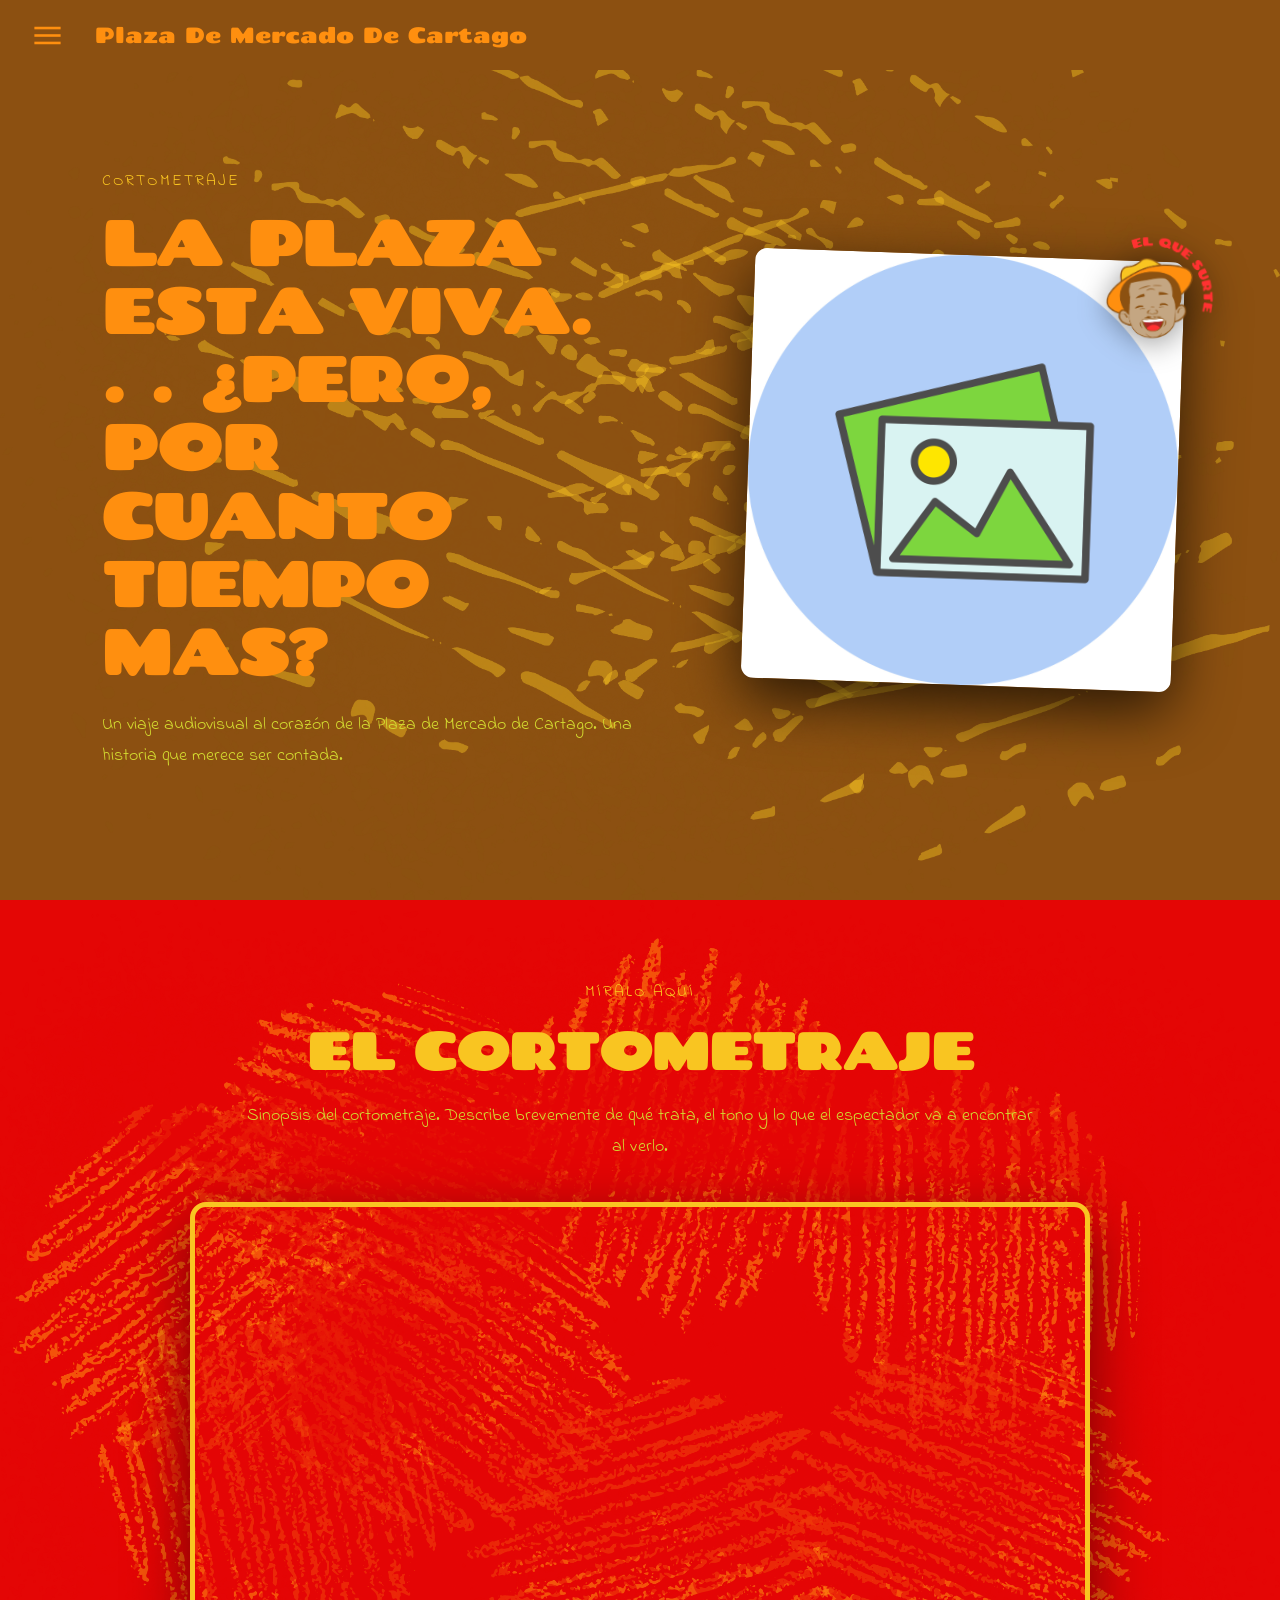
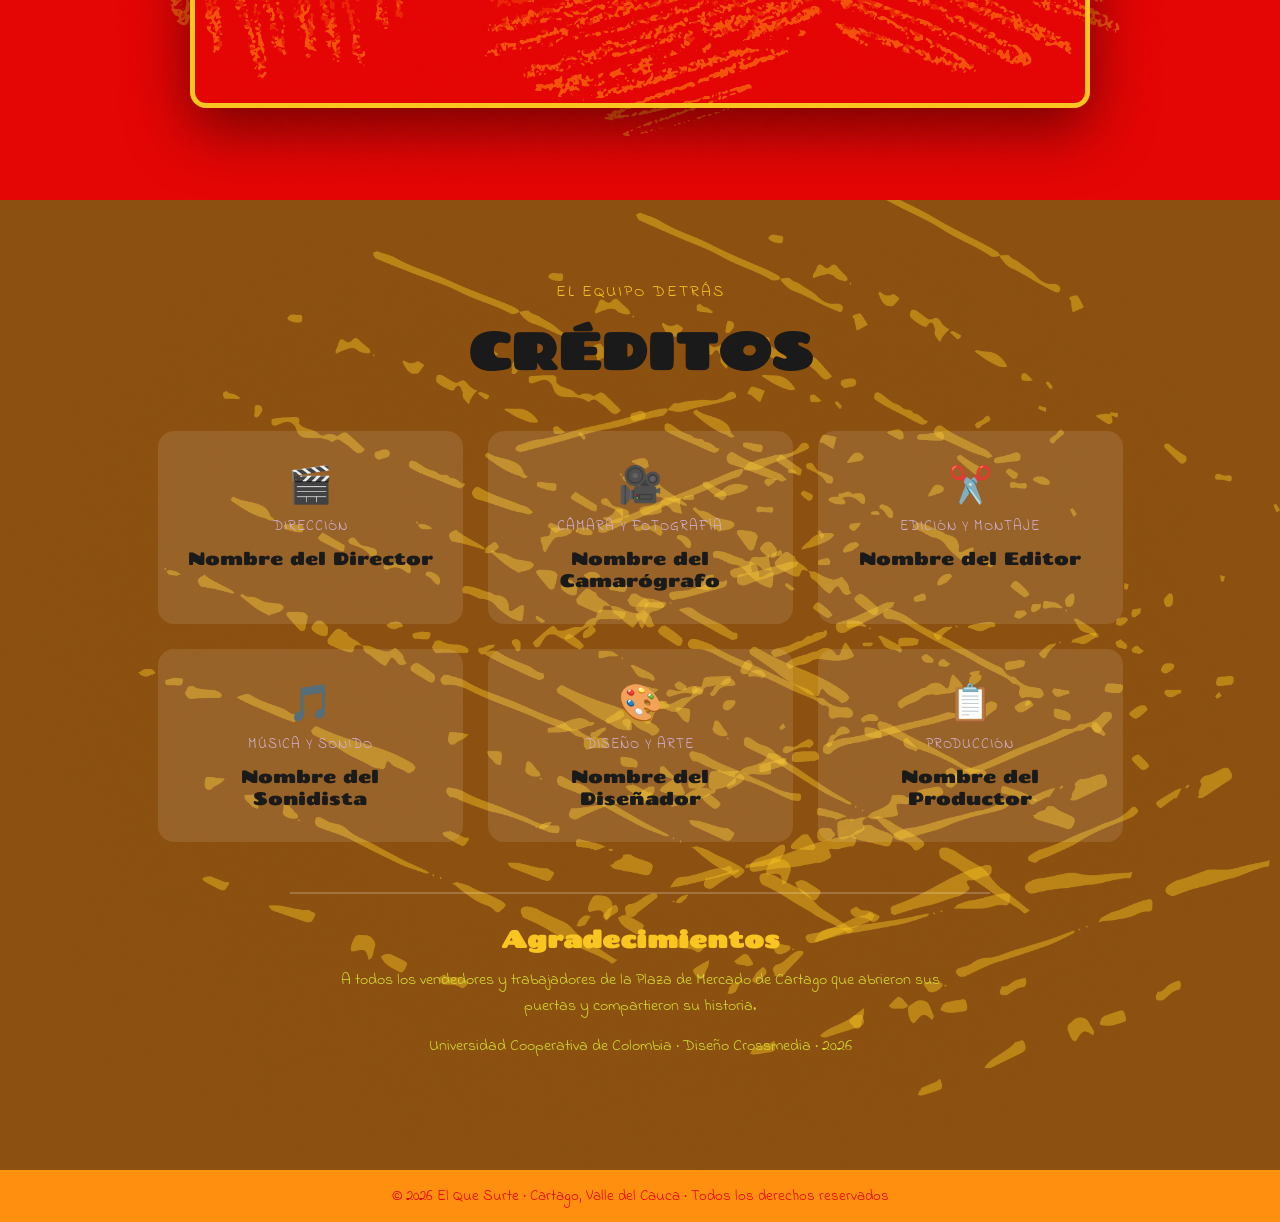
==== cortometraje.html @ aa565b4a "cambios en imagenes y textos" ====
<!DOCTYPE html>
<html lang="en">
<head>
    <meta charset="UTF-8">
    <meta name="viewport" content="width=device-width, initial-scale=1.0">
    <title>Cortometraje - Plaza de Mercado de Cartago</title>
    <link rel="icon" type="image/x-icon" href="IMG/logo_png.png">
    <link rel="stylesheet" href="CSS/style.css">
    <link rel="stylesheet" href="CSS/style_cortometraje.css">
    <link rel="stylesheet" href="https://fonts.googleapis.com/css2?family=Material+Symbols+Outlined:opsz,wght,FILL,GRAD@24,400,0,0&icon_names=close,menu" />
</head>

<body>

    <header class="header-corto">
        <div class="container">
            <div class="btn-menu">
                <label for="btn-menu" class="material-symbols-outlined">menu</label>
            </div>
            <div class="logo">
                <h1>Plaza De Mercado De Cartago</h1>
            </div>
        </div>
    </header>

    <section class="corto-hero" id="corto-hero">
        <div class="corto-hero-contenido animar-izquierda">
            <p class="corto-etiqueta">Cortometraje</p>
            <h1>La Plaza Esta Viva. . . ¿Pero, Por Cuanto Tiempo Mas?</h1>
            <p class="corto-hero-texto">
                Un viaje audiovisual al corazón de la Plaza de Mercado 
                de Cartago. Una historia que merece ser contada.
            </p>
        </div>
        <div class="corto-hero-poster animar-derecha">
            <img src="IMG/Imagen.jpg" alt="Poster del Cortometraje">
            <img src="IMG/logo_png.png" alt="El Que Surte" class="poster-sticker">
        </div>
    </section>

    <section class="corto-video-seccion" id="corto-video">
        <div class="corto-video-header animar">
            <p class="corto-etiqueta">Míralo aquí</p>
            <h2>El Cortometraje</h2>
            <p class="corto-video-sinopsis">
                Sinopsis del cortometraje. Describe brevemente 
                de qué trata, el tono y lo que el espectador 
                va a encontrar al verlo.
            </p>
        </div>

        <div class="corto-video-wrapper animar">
            <iframe
                src="https://www.youtube.com/embed/LINK_CORTOMETRAJE"
                title="Cortometraje El Que Surte"
                frameborder="0"
                allow="accelerometer; autoplay; clipboard-write; encrypted-media; gyroscope; picture-in-picture"
                allowfullscreen>
            </iframe>
        </div>
    </section>

    <section class="corto-creditos" id="corto-creditos">
        <div class="creditos-header animar">
            <p class="corto-etiqueta">El equipo detrás</p>
            <h2>Créditos</h2>
        </div>

        <div class="creditos-grid">

            <div class="credito-card animar">
                <span class="credito-icono">🎬</span>
                <p class="credito-rol">Dirección</p>
                <p class="credito-nombre">Nombre del Director</p>
            </div>

            <div class="credito-card animar">
                <span class="credito-icono">🎥</span>
                <p class="credito-rol">Cámara y Fotografía</p>
                <p class="credito-nombre">Nombre del Camarógrafo</p>
            </div>

            <div class="credito-card animar">
                <span class="credito-icono">✂️</span>
                <p class="credito-rol">Edición y Montaje</p>
                <p class="credito-nombre">Nombre del Editor</p>
            </div>

            <div class="credito-card animar">
                <span class="credito-icono">🎵</span>
                <p class="credito-rol">Música y Sonido</p>
                <p class="credito-nombre">Nombre del Sonidista</p>
            </div>

            <div class="credito-card animar">
                <span class="credito-icono">🎨</span>
                <p class="credito-rol">Diseño y Arte</p>
                <p class="credito-nombre">Nombre del Diseñador</p>
            </div>

            <div class="credito-card animar">
                <span class="credito-icono">📋</span>
                <p class="credito-rol">Producción</p>
                <p class="credito-nombre">Nombre del Productor</p>
            </div>

        </div>

        <div class="creditos-agradecimientos animar">
            <h3>Agradecimientos</h3>
            <p>A todos los vendedores y trabajadores de la Plaza de Mercado 
            de Cartago que abrieron sus puertas y compartieron su historia.</p>
            <p>Universidad Cooperativa de Colombia · Diseño Crossmedia · 2026</p>
        </div>

    </section>

    <footer class="footer">
        <p>© 2026 El Que Surte · Cartago, Valle del Cauca · Todos los derechos reservados</p>
    </footer>

    <input type="checkbox" id="btn-menu">
    <div class="container-menu">
        <div class="cont-menu">
            <nav>
                <a href="Index.html">Home</a>
                <a href="proyecto.html">El Proyecto</a>
                <a href="testimonios.html">Testimonios</a>
                <a href="cortometraje.html">Cortometraje</a>
                <a href="Index.html#visitanos">Visitanos</a>
                <a href="Index.html#redes">Instagram</a>
            </nav>
            <label for="btn-menu" class="material-symbols-outlined">close</label>
            
            <div class="cont-menu-logo">
                <img src="IMG/logo_png.png" alt="El Que Surte">
            </div>
        </div>
    </div>

    <script src="JS/cortometraje.js"></script>
</body>
</html>
---- CSS/style.css ----
@import url('https://fonts.googleapis.com/css2?family=Chango&family=Indie+Flower&display=swap');

:root {
    /* Tipografías */
    --fuente-titulos: 'Chango', cursive;
    --fuente-textos: 'Indie Flower', cursive;

    /* Paleta de colores */
    --color-rojo:      #E40605;
    --color-amarillo-verde: #D3D930;
    --color-naranja:   #FF8F0F;
    --color-lila:      #D3B1D4;
    --color-amarillo:  #F9C521;
    --color-cafe:      #8C5011;
    --color-rosa:      #E2728B;
}

*{
    margin: 0;
    padding: 0;
    box-sizing: border-box;
}

body{
    background-size: 100vw 100vh; 
    background-repeat: no-repeat;
}

header {
    width: 100%;
    height: 70px;
    position: fixed;
    top: 0;
    left: 0;
    background: var(--color-amarillo-verde); 
    z-index: 50;      
}

header {
    transition: background 0.4s ease;
}


.hero {
    display: flex;
    flex-direction: row;
    align-items: center;
    justify-content: space-between;
    min-height: 100vh;
    width: 100%;
    padding: 100px 8% 40px;
    background:var(--color-amarillo-verde);
    background-image: url(/IMG/Fondo_Verde.png);
    background-size: cover;
    background-position: center;
    gap: 40px;
}

.hero-texto {
    flex: 1;
    max-width: 50%;
}

.bienvenida {
    font-family: var(--fuente-textos);
    font-size: 17px;
    color: var(--color-cafe);
    margin-bottom: 15px;
}

.hero-texto h1 {
    font-family: var(--fuente-titulos);
    font-size: clamp(40px, 6vw, 72px);
    color: var(--color-rojo);
    line-height: 1.1;
    margin-bottom: 20px;
}

.descripcion {
    font-family: var(--fuente-textos);
    font-size: 17px;
    color: var(--color-cafe);
    margin-bottom: 30px;
    max-width: 400px;
}

.btn-hero {
    display: inline-block;
    background: var(--color-rojo);
    color: var(--color-amarillo-verde);
    padding: 14px 32px;
    border-radius: 8px;
    text-decoration: none;
    font-family: var(--fuente-titulos);
    font-size: 18px;
    margin-top: 15px;
    align-self: flex-start;
    transition: all 0.3s ease;
    border: 3px solid transparent;
}

.btn-hero:hover {
    background: var(--color-naranja);
    color: var(--color-rojo);
    border-color: var(--color-rojo);
}

.hero-logo {
    flex: 1;
    display: flex;
    justify-content: center;
    align-items: center;
}

.hero-logo img {
    width: 100%;
    max-width: 550px;
    height: auto;
    filter: drop-shadow(0 10px 30px rgba(0,0,0,0.15));
    transition: transform 0.4s ease, filter 0.4s ease
    
}

.hero-logo img:hover {
    transform: rotate(3deg) scale(1.05);
    filter: drop-shadow(0 20px 40px --color-rojo);
}

.container {
    width: 90%;
    max-width: 1200px;
    margin: auto;
}

header .container{
    width: 100%;
    max-width: 100%;
    padding: 0 30px;
    display: flex;
    align-items: center;
    height: 70px;
    gap: 20px;
}

.container .btn-menu, .logo {
    float: none;
    line-height: 70px;
    vertical-align: middle;
    display: flex;
    align-items: center;
}

.container .btn-menu label {
    color: var(--color-rojo);
    font-size: 35px;
    cursor: pointer;
    display: flex;
    align-items: center;
    height: 70px;
}

.logo h1 {
    font-family: var(--fuente-titulos);
    color: var(--color-rojo);
    font-weight: 400;
    font-size: 22px;
    margin-left: 10px;
}

.cont-menu label {
    position: absolute;
    right: 5px;
    top: 10px;
    color: #fff;
    cursor: pointer;
    font-size: 28px;
}

#btn-menu{
    display: none;
}

.container-menu{
    position: fixed;
    background: rgba(0, 0, 0, 0.5);
    width: 100%;
    height: 100vh;
    top: 0; left: 0;
    transition: all 500ms ease;
    opacity: 0;
    visibility: hidden;
    z-index: 200;
}

#btn-menu:checked ~ .container-menu{
    opacity: 1;
    visibility: visible;
}

.cont-menu{
    width: 100%;
    max-width: 250px;
    background: var(--color-amarillo-verde);
    height: 100vh;
    position: relative;
    transition: all 500ms ease;
    transform: translateX(-100%);
    justify-content: space-between; 
    border-radius: 0 30px 50px 0;
}

#btn-menu:checked ~ .container-menu .cont-menu{
    transform: translateX(0%);
}

.cont-menu nav{
    transform: translateY(15%);
}

.cont-menu nav a{
    font-family: var(--fuente-titulos);
    display: block;
    text-decoration: none;
    padding: 20px;
    color: var(--color-rojo);
    border-left: 5px solid transparent;
    transition: all 400ms ease;
}

.cont-menu nav a:hover{
    border-left: 5px solid var(--color-rojo);
    background: var(--color-amarillo);
}

.cont-menu label{
    position: absolute;
    right: 5px;
    top: 10px;
    color: var(--color-rojo);
    cursor: pointer;
    font-size: 25px;
}


.cont-menu-logo {
    display: flex;
    justify-content: center;
    align-items: center;
    padding: 100px;
}

.cont-menu-logo img {
    width: 180px;
    height: auto;
    filter: drop-shadow(0 5px 10px rgba(0,0,0,0.2));
    transition: transform 0.3s ease;
}

.cont-menu-logo img:hover {
    transform: rotate(5deg) scale(1.05);
}

/* FIX DEFINITIVO HOVERS */
.hero,
.sinopsis,
.cortometraje,
.testimonios,
.visitanos,
.redes {
    isolation: isolate;
}

.hero-logo,
.hero-texto,
.sinopsis-imagen,
.sinopsis-contenido,
.corto-contenido,
.corto-poster,
.testimonio-card,
.stat-card,
.contacto-item,
.redes-formulario,
.redes-contacto {
    position: relative;
    z-index: 1;
}

/* Hero logo */
.hero-logo {
    position: relative;
    z-index: 1;
}

/* Sinopsis imagen */
.sinopsis-imagen {
    position: relative;
    z-index: 1;
}

/* Corto poster home */
.corto-poster {
    position: relative;
    z-index: 1;
}

.testimonios {
    position: relative;
}

.testimonios-header,
.testimonios-grid {
    position: relative;
    z-index: 1;
}

.sinopsis-imagen {
    position: relative;
    z-index: 1;
    transform: rotate(-2deg);
    transition: transform 0.4s ease;
}

.sinopsis-imagen:hover {
    transform: rotate(0deg) scale(1.02);
    z-index: 2;
}

.sinopsis-imagen {
    position: relative;
    z-index: 1;
    transform: rotate(-2deg);
    transition: transform 0.4s ease;
}

.sinopsis-imagen:hover {
    transform: rotate(0deg) scale(1.02);
    z-index: 2;
}

/*Nueva seccion sinopsis*/

.sinopsis {
    display: flex;
    flex-direction: row;
    align-items: center;
    justify-content: space-between;
    min-height: 100vh;
    padding: 80px 30px;
    background: var(--color-cafe);
    background-image: url(/IMG/Fondo_Cafe_Amarillo.png);
    background-size: cover;
    background-position: center;

    gap: 60px;
}

.sinopsis-imagen {
    flex: 1;
    max-width: 45%;
    border-radius: 12px;
    overflow: hidden;
    box-shadow: 0 20px 60px rgba(0,0,0,0.4);
    transform: rotate(-2deg);
    transition: transform 0.4s ease;
}

.sinopsis-imagen:hover {
    transform: rotate(0deg) scale(1.02);
}

.sinopsis-imagen img {
    width: 100%;
    height: 100%;
    max-height: 650px;
    object-fit: cover;
    display: block;
}

.sinopsis-contenido {
    flex: 1;
    max-width: 50%;
}

.sinopsis-contenido h2 {
    font-family: var(--fuente-titulos);
    font-size: clamp(28px, 4vw, 52px);
    color: var(--color-naranja);
    line-height: 1.1;
    margin-bottom: 25px;
    text-transform: uppercase;
}

.sinopsis-texto {
    font-family: var(--fuente-textos);
    font-size: 17px;
    color: var(--color-amarillo);
    line-height: 1.7;
    margin-bottom: 18px;
}

.sinopsis-stats {
    display: flex;
    gap: 20px;
    margin-top: 35px;
}

.stat-card {
    flex: 1;
    background: var(--color-amarillo-verde);
    border-radius: 10px;
    padding: 20px;
    display: flex;
    flex-direction: column;
    gap: 6px;
    cursor: pointer;
    transition: all 0.3s ease;
    border: 3px solid transparent;
}

.stat-card:hover {
    background: var(--color-amarillo);
    border-color: var(--color-naranja);
    transform: translateY(-6px);
    box-shadow: 0 12px 30px rgba(0,0,0,0.3);
}

.stat-numero {
    font-family: var(--fuente-titulos);
    font-size: 26px;
    color: var(--color-cafe);
}

.stat-label {
    font-family: var(--fuente-textos);
    font-size: 14px;
    color: var(--color-cafe);
}

/*Nueva seccion cortometraje*/

.cortometraje {
    display: flex;
    flex-direction: row;
    align-items: center;
    justify-content: space-between;
    min-height: 100vh;
    padding: 80px 30px;
    background: var(--color-rojo);
    background-image: url(/IMG/Fondo_Rojo.png);
    background-size: cover;
    background-position: center;
    gap: 60px;
}

.corto-contenido {
    flex: 1;
    max-width: 50%;
    display: flex;
    flex-direction: column;
    justify-content: center;
}

.corto-etiqueta {
    font-family: var(--fuente-textos);
    font-size: 16px;
    color: var(--color-amarillo);
    margin-bottom: 15px;
    letter-spacing: 2px;
    text-transform: uppercase;
}

.corto-contenido h2 {
    font-family: var(--fuente-titulos);
    font-size: clamp(28px, 4vw, 52px);
    color: var(--color-amarillo);
    line-height: 1.1;
    margin-bottom: 25px;
    text-transform: uppercase;
}

.corto-texto {
    font-family: var(--fuente-textos);
    font-size: 17px;
    color: var(--color-amarillo);
    line-height: 1.7;
    margin-bottom: 18px;
}

.btn-corto {
    display: inline-block;
    background: var(--color-amarillo);
    color: var(--color-cafe);
    padding: 14px 32px;
    border-radius: 8px;
    text-decoration: none;
    font-family: var(--fuente-titulos);
    font-size: 18px;
    margin-top: 15px;
    align-self: flex-start;
    transition: all 0.3s ease;
    border: 3px solid transparent;
}

.btn-corto:hover {
    border-color: var(--color-naranja);
    background-color: var(--color-cafe);
    color: var(--color-amarillo);
}

.corto-poster {
    flex: 1;
    max-width: 35%;
    border-radius: 12px;
    overflow: hidden;
    box-shadow: 0 20px 60px rgba(0,0,0,0.5);
    transition: transform 0.4s ease, box-shadow 0.4s ease;
    transform: rotate(2deg);
}

.corto-poster:hover {
    transform: rotate(0deg) scale(1.03);
    box-shadow: 0 30px 80px rgba(0,0,0,0.6);
}

.corto-poster img {
    width: 100%;
    height: 100%;
    max-height: 500px;
    object-fit: cover;
    display: block;
    transition: transform 0.4s ease;
}

.corto-poster img:hover {
    transform: scale(1.05);
}

/*Nueva seccion testimonios*/
.testimonios {
    display: flex;
    flex-direction: column;
    align-items: center;
    min-height: 100vh;
    padding: 80px 30px;
    background: var(--color-rosa);
    background-image: url(/IMG/Fondo_Rosado.png);
    background-size: cover;
    background-position: center;
    gap: 50px;
}

.testimonios-header {
    text-align: center;
}

.testimonios .corto-etiqueta {
    color: var(--color-amarillo-verde);
}

.testimonios-header h2 {
    font-family: var(--fuente-titulos);
    font-size: clamp(28px, 4vw, 52px);
    color: var(--color-amarillo-verde);
    text-transform: uppercase;
    margin-top: 10px;
}

.testimonios-grid {
    display: flex;
    flex-direction: row;
    gap: 30px;
    width: 100%;
    max-width: 1200px;
    justify-content: center;
}

.testimonio-card {
    flex: 1;
    display: flex;
    flex-direction: column;
    align-items: center;
    text-decoration: none;
    background: #fff;
    border-radius: 16px;
    overflow: hidden;
    border: 4px solid transparent;
    box-shadow: 0 10px 30px rgba(0,0,0,0.15);
    transition: all 0.4s ease;
    cursor: pointer;
}

.testimonio-card:hover {
    transform: translateY(-10px);
    border-color: var(--color-lila);
    box-shadow: 0 20px 50px rgba(0,0,0,0.25);
}

.testimonio-img {
    width: 100%;
    height: 320px;
    overflow: hidden;
}

.testimonio-img img {
    width: 100%;
    height: 100%;
    object-fit: cover;
    transition: transform 0.4s ease;
}

.testimonio-card:hover .testimonio-img img {
    transform: scale(1.05);
}

.testimonio-info {
    padding: 25px 20px;
    text-align: center;
    background: var(--color-amarillo-verde);
    width: 100%;
}

.testimonio-info h3 {
    font-family: var(--fuente-titulos);
    font-size: 20px;
    color: var(--color-cafe);
    margin-bottom: 8px;
}

.testimonio-info p {
    font-family: var(--fuente-textos);
    font-size: 15px;
    color: var(--color-cafe);
}

/*Nueva seccion visitanos*/
.visitanos {
    display: flex;
    flex-direction: column;
    align-items: center;
    min-height: 100vh;
    padding: 80px 30px;
    background: var(--color-amarillo);
    background-image: url(/IMG/Fondo_Amarillo.png);
    background-size: cover;
    background-position: center;
    gap: 40px;
}

.visitanos-header {
    text-align: center;
    max-width: 600px;
}

.visitanos-header h2 {
    font-family: var(--fuente-titulos);
    font-size: clamp(28px, 4vw, 52px);
    color: var(--color-cafe);
    text-transform: uppercase;
    margin-top: 10px;
    margin-bottom: 15px;
}

.visitanos-texto {
    font-family: var(--fuente-textos);
    font-size: 18px;
    color: var(--color-cafe);
    line-height: 1.6;
}

.visitanos .corto-etiqueta {
    color: var(--color-cafe);
}

.visitanos-mapa {
    width: 100%;
    max-width: 1000px;
    height: 500px;
    border-radius: 16px;
    overflow: hidden;
    box-shadow: 0 20px 60px rgba(0,0,0,0.2);
    border: 10px solid var(--color-cafe);

}.visitanos-mapa iframe {
    width: 100%;
    height: 100%;
    display: block;
}

/*Nueva seccion redes*/

.redes {
    display: flex;
    flex-direction: column;
    align-items: center;
    min-height: 100vh;
    padding: 80px 30px;
    background: var(--color-lila);
    background-image: url(/IMG/Fondo_Lila.png);
    background-size: cover;
    background-position: center;
    gap: 50px;
}

.redes-header {
    text-align: center;
}

.redes-header h2 {
    font-family: var(--fuente-titulos);
    font-size: clamp(28px, 4vw, 52px);
    color: var(--color-naranja);
    text-transform: uppercase;
    margin-top: 10px;
}

.redes .corto-etiqueta {
    color: var(--color-naranja);
}

.redes-grid {
    display: flex;
    flex-direction: row;
    gap: 50px;
    width: 100%;
    max-width: 1100px;
    align-items: stretch;
}

/* Formulario */
.redes-formulario {
    flex: 1;
    display: flex;
    flex-direction: column;
    gap: 16px;
    background: #fff;
    padding: 35px;
    border-radius: 16px;
    box-shadow: 0 10px 40px rgba(0,0,0,0.15);
}

.redes-formulario h3 {
    font-family: var(--fuente-titulos);
    font-size: 22px;
    color: var(--color-naranja);
    margin-bottom: 5px;
}

form.redes-formulario {
    flex: 1;
    display: flex;
    flex-direction: column;
    gap: 16px;
    background: #fff;
    padding: 35px;
    border-radius: 16px;
    box-shadow: 0 10px 40px rgba(0,0,0,0.15);
}

.form-group {
    display: flex;
    flex-direction: column;
}

.form-input {
    font-family: var(--fuente-textos);
    font-size: 16px;
    padding: 12px 16px;
    border: 2px solid var(--color-lila);
    border-radius: 8px;
    outline: none;
    transition: border 0.3s ease;
    background: #fdf6ff;
}

.form-input:focus {
    border-color: var(--color-rosa);
}

.form-textarea {
    font-family: var(--fuente-textos);
    font-size: 16px;
    padding: 12px 16px;
    border: 2px solid var(--color-lila);
    border-radius: 8px;
    outline: none;
    resize: none;
    height: 140px;
    transition: border 0.3s ease;
    background: #fdf6ff;
}

.form-textarea:focus {
    border-color: var(--color-rosa);
}

.btn-enviar {
    font-family: var(--fuente-titulos);
    font-size: 18px;
    background: var(--color-naranja);
    color: var(--color-rojo);
    padding: 14px 32px;
    border: none;
    border-radius: 8px;
    cursor: pointer;
    transition: all 0.3s ease;
    align-self: flex-start;
}

.btn-enviar:hover {
    background: var(--color-rojo);
    color: #fff;
    transform: translateY(-3px);
}

/* Contacto */
.redes-contacto {
    flex: 1;
    display: flex;
    flex-direction: column;
    gap: 16px;
    justify-content: space-between;
}

.redes-contacto h3 {
    font-family: var(--fuente-titulos);
    font-size: 22px;
    color: var(--color-naranja);
    margin-bottom: 5px;
}

.contacto-item {
    display: flex;
    align-items: center;
    gap: 16px;
    background: #fff;
    padding: 16px 20px;
    border-radius: 12px;
    text-decoration: none;
    border: 3px solid transparent;
    box-shadow: 0 4px 15px rgba(0,0,0,0.1);
    transition: all 0.3s ease;
    flex: 1;
}

.contacto-item:hover {
    border-color: var(--color-rosa);
    transform: translateX(6px);
    box-shadow: 0 8px 25px rgba(0,0,0,0.15);
}

.contacto-icono {
    font-size: 28px;
}

.contacto-titulo {
    font-family: var(--fuente-titulos);
    font-size: 14px;
    color: var(--color-naranja);
}

.contacto-dato {
    font-family: var(--fuente-textos);
    font-size: 16px;
    color: #333;
}

/*footer*/
.footer {
    background: var(--color-naranja);
    padding: 15px;
    text-align: center;
}

.footer p {
    font-family: var(--fuente-textos);
    font-size: 15px;
    color: var(--color-rojo);
}


/*RESPONSIVE TABLET (768px)*/
@media (max-width: 768px) {

    /* Header */
    .logo h1 {
        font-size: 16px;
    }

    /* Hero */
    .hero {
        flex-direction: column;
        padding: 100px 5% 60px;
        text-align: center;
    }

    .hero-texto {
        max-width: 100%;
    }

    .hero-texto h1 {
        font-size: clamp(32px, 8vw, 52px);
    }

    .btn-hero {
        align-self: center;
    }

    .hero-logo img {
        max-width: 280px;
    }

    /* Sinopsis */
    .sinopsis {
        flex-direction: column;
        padding: 100px 5% 60px;
    }

    .sinopsis-imagen {
        max-width: 100%;
    }

    .sinopsis-contenido {
        max-width: 100%;
    }

    /* Cortometraje */
    .cortometraje {
        flex-direction: column-reverse;
        padding: 100px 5% 60px;
        text-align: center;
    }

    .corto-contenido {
        max-width: 100%;
        align-items: center;
    }

    .corto-poster {
        max-width: 70%;
    }

    /* Testimonios */
    .testimonios-grid {
        flex-direction: column;
        max-width: 500px;
    }

    /* Visitanos */
    .visitanos-mapa {
        height: 350px;
    }

    /* Redes */
    .redes-grid {
        flex-direction: column;
    }

    .redes-formulario {
        width: 100%;
    }

    .redes-contacto {
        width: 100%;
    }
}

/*RESPONSIVE CELULAR (480px)*/
@media (max-width: 480px) {

    /* Header */
    .logo h1 {
        font-size: 13px;
    }

    .container .btn-menu label {
        font-size: 28px;
    }

    /* Hero */
    .hero {
        padding: 90px 5% 50px;
        gap: 20px;
    }

    .hero-texto h1 {
        font-size: clamp(28px, 9vw, 42px);
    }

    .hero-logo img {
        max-width: 220px;
    }

    /* Sinopsis */
    .sinopsis {
        gap: 30px;
    }

    .sinopsis-contenido h2 {
        font-size: clamp(22px, 7vw, 36px);
    }

    .sinopsis-stats {
        flex-direction: column;
    }

    /* Cortometraje */
    .corto-poster {
        max-width: 90%;
    }

    .corto-contenido h2 {
        font-size: clamp(22px, 7vw, 36px);
    }

    /* Testimonios */
    .testimonio-img {
        height: 220px;
    }

    /* Visitanos */
    .visitanos-mapa {
        height: 280px;
        border-width: 5px;
    }

    /* Redes */
    .btn-enviar {
        width: 100%;
        align-self: stretch;
        text-align: center;
    }

    .contacto-item {
        padding: 12px 15px;
    }

    .contacto-icono {
        font-size: 22px;
    }

    /* Footer */
    .footer p {
        font-size: 12px;
        padding: 0 10px;
    }
}

/*ANIMACIONES DE ENTRADA*/
.animar {
    opacity: 0;
    transform: translateY(40px);
    transition: opacity 0.7s ease, transform 0.7s ease;
}

.animar.visible {
    opacity: 1;
    transform: translateY(0);
}

.animar-izquierda {
    opacity: 0;
    transform: translateX(-50px);
    transition: opacity 0.7s ease, transform 0.7s ease;
}

.animar-izquierda.visible {
    opacity: 1;
    transform: translateX(0);
}

.animar-derecha {
    opacity: 0;
    transform: translateX(50px);
    transition: opacity 0.7s ease, transform 0.7s ease;
}

.animar-derecha.visible {
    opacity: 1;
    transform: translateX(0);
}

/* Retraso para que los elementos entren uno por uno */
.animar:nth-child(2) { transition-delay: 0.1s; }
.animar:nth-child(3) { transition-delay: 0.2s; }
.animar:nth-child(4) { transition-delay: 0.3s; }
---- CSS/style_cortometraje.css ----
@import url('https://fonts.googleapis.com/css2?family=Chango&family=Indie+Flower&display=swap');

:root {
    /* Tipografías */
    --fuente-titulos: 'Chango', cursive;
    --fuente-textos: 'Indie Flower', cursive;

    /* Paleta de colores */
    --color-rojo:      #E40605;
    --color-amarillo-verde: #D3D930;
    --color-naranja:   #FF8F0F;
    --color-lila:      #D3B1D4;
    --color-amarillo:  #F9C521;
    --color-cafe:      #8C5011;
    --color-rosa:      #E2728B;
}

*{
    margin: 0;
    padding: 0;
    box-sizing: border-box;
}

/*HEADER*/
.header-corto {
    background: var(--color-cafe);
}

.header-corto .logo h1 {
    color: var(--color-amarillo);
}

.header-corto .btn-menu label {
    color: var(--color-amarillo);
}

/*HERO*/
.corto-hero {
    display: flex;
    flex-direction: row;
    align-items: center;
    justify-content: space-between;
    min-height: 100vh;
    padding: 100px 8% 60px;
    background: var(--color-cafe);
    background-image: url(/IMG/Fondo_Cafe_Amarillo.png);
    background-size: cover;
    background-position: center;
    gap: 60px;
}

.corto-hero-poster.animar-derecha {
    opacity: 0;
    transform: translateX(50px) rotate(2deg);
    transition: opacity 0.7s ease, transform 0.7s ease;
}

.corto-hero-poster.animar-derecha.visible {
    opacity: 1;
    transform: translateX(0) rotate(2deg);
}

.corto-hero-poster {
    position: relative;
}

.corto-hero-contenido {
    flex: 1;
    max-width: 50%;
}

.corto-hero-contenido .corto-etiqueta {
    color: var(--color-amarillo);
}

.corto-hero-contenido h1 {
    font-family: var(--fuente-titulos);
    font-size: clamp(32px, 5vw, 62px);
    color: var(--color-naranja);
    line-height: 1.1;
    margin-bottom: 25px;
    text-transform: uppercase;
}

.corto-hero-texto {
    font-family: var(--fuente-textos);
    font-size: 18px;
    color: var(--color-amarillo-verde);
    line-height: 1.7;
}

.corto-hero-poster {
    flex: 1;
    max-width: 40%;
    border-radius: 16px;
    overflow: visible;
    box-shadow: 0 20px 60px rgba(0,0,0,0.7);
    transform: rotate(2deg);
    transition: transform 0.4s ease;
}

.corto-hero-poster:hover {
    transform: rotate(0deg) scale(1.03);
}

.corto-hero-poster img {
    width: 100%;
    height: 100%;
    max-height: 550px;
    object-fit: cover;
    display: block;
    border-radius: 12px;
}

.poster-sticker {
    position: absolute;
    top: -35px;
    right: -35px;
    width: 120px !important;
    height: 120px !important;
    max-height: none !important;
    object-fit: contain;
    filter: drop-shadow(0 5px 15px rgba(0,0,0,0.4));
    transition: transform 0.4s ease;
    z-index: 10;
}

.poster-sticker:hover {
    transform: rotate(10deg) scale(1.1);
}

/* Fix hover cortometraje */
.corto-hero-contenido {
    position: relative;
    z-index: 1;
}

.corto-hero-poster {
    position: relative;
    z-index: 1;
}

.corto-hero {
    position: relative;
}

/* FIX DEFINITIVO HOVERS */
.corto-hero,
.corto-video-seccion,
.corto-creditos {
    isolation: isolate;
}

.corto-hero-contenido,
.corto-hero-poster,
.credito-card {
    position: relative;
    z-index: 1;
}

/*VIDEO*/
.corto-video-seccion {
    display: flex;
    flex-direction: column;
    align-items: center;
    min-height: 100vh;
    padding: 80px 8%;
    background: var(--color-rojo);
    background-image: url(/IMG/Fondo_Rojo.png);
    background-size: cover;
    background-position: center;
    gap: 40px;
}

.corto-video-header {
    text-align: center;
    max-width: 800px;
}

.corto-video-header .corto-etiqueta {
    color: var(--color-amarillo);
}

.corto-video-header h2 {
    font-family: var(--fuente-titulos);
    font-size: clamp(28px, 4vw, 52px);
    color: var(--color-amarillo);
    text-transform: uppercase;
    margin-top: 10px;
    margin-bottom: 20px;
}

.corto-video-sinopsis {
    font-family: var(--fuente-textos);
    font-size: 18px;
    color: var(--color-amarillo-verde);
    line-height: 1.7;
}

.corto-video-wrapper {
    width: 100%;
    max-width: 900px;
    aspect-ratio: 16/9;
    border-radius: 16px;
    overflow: hidden;
    box-shadow: 0 20px 60px rgba(0,0,0,0.5);
    border: 5px solid var(--color-amarillo);
}

.corto-video-wrapper iframe {
    width: 100%;
    height: 100%;
    display: block;
}

/*CRÉDITOS*/
.corto-creditos {
    display: flex;
    flex-direction: column;
    align-items: center;
    min-height: 100vh;
    padding: 80px 8%;
    background: var(--color-cafe);
    background-image: url(/IMG/Fondo_Cafe_Amarillo.png);
    background-size: cover;
    background-position: center;
    gap: 50px;
}

.creditos-header {
    text-align: center;
}

.creditos-header .corto-etiqueta {
    color: var(--color-amarillo);
}

.creditos-header h2 {
    font-family: var(--fuente-titulos);
    font-size: clamp(28px, 4vw, 52px);
    color: #1a1a1a;
    text-transform: uppercase;
    margin-top: 10px;
}

.creditos-grid {
    display: flex;
    flex-wrap: wrap;
    gap: 25px;
    width: 100%;
    max-width: 1000px;
    justify-content: center;
}

.credito-card {
    background: rgba(255,255,255,0.1);
    border-radius: 16px;
    padding: 30px 25px;
    text-align: center;
    width: calc(33% - 25px);
    min-width: 200px;
    border: 3px solid transparent;
    transition: all 0.4s ease;
    display: flex;
    flex-direction: column;
    gap: 10px;
}

.credito-card:hover {
    border-color: var(--color-amarillo);
    transform: translateY(-6px);
    background: rgba(255,255,255,0.18);
}

.credito-icono {
    font-size: 36px;
}

.credito-rol {
    font-family: var(--fuente-textos);
    font-size: 14px;
    color: var(--color-lila);
    letter-spacing: 1px;
    text-transform: uppercase;
}

.credito-nombre {
    font-family: var(--fuente-titulos);
    font-size: 18px;
    color: #1a1a1a;
}

.creditos-agradecimientos {
    max-width: 700px;
    text-align: center;
    display: flex;
    flex-direction: column;
    gap: 15px;
    padding: 30px;
    border-top: 2px solid rgba(255,255,255,0.2);
}

.creditos-agradecimientos h3 {
    font-family: var(--fuente-titulos);
    font-size: 24px;
    color: var(--color-amarillo);
}

.creditos-agradecimientos p {
    font-family: var(--fuente-textos);
    font-size: 16px;
    color: var(--color-amarillo-verde);
    line-height: 1.6;
}

/*RESPONSIVE*/
@media (max-width: 768px) {
    .corto-hero {
        flex-direction: column;
        text-align: center;
        padding: 100px 5% 60px;
    }

    .corto-hero-contenido {
        max-width: 100%;
    }

    .corto-hero-poster {
        max-width: 80%;
    }

    .credito-card {
        width: calc(50% - 25px);
    }
}

@media (max-width: 480px) {
    .credito-card {
        width: 100%;
    }
}
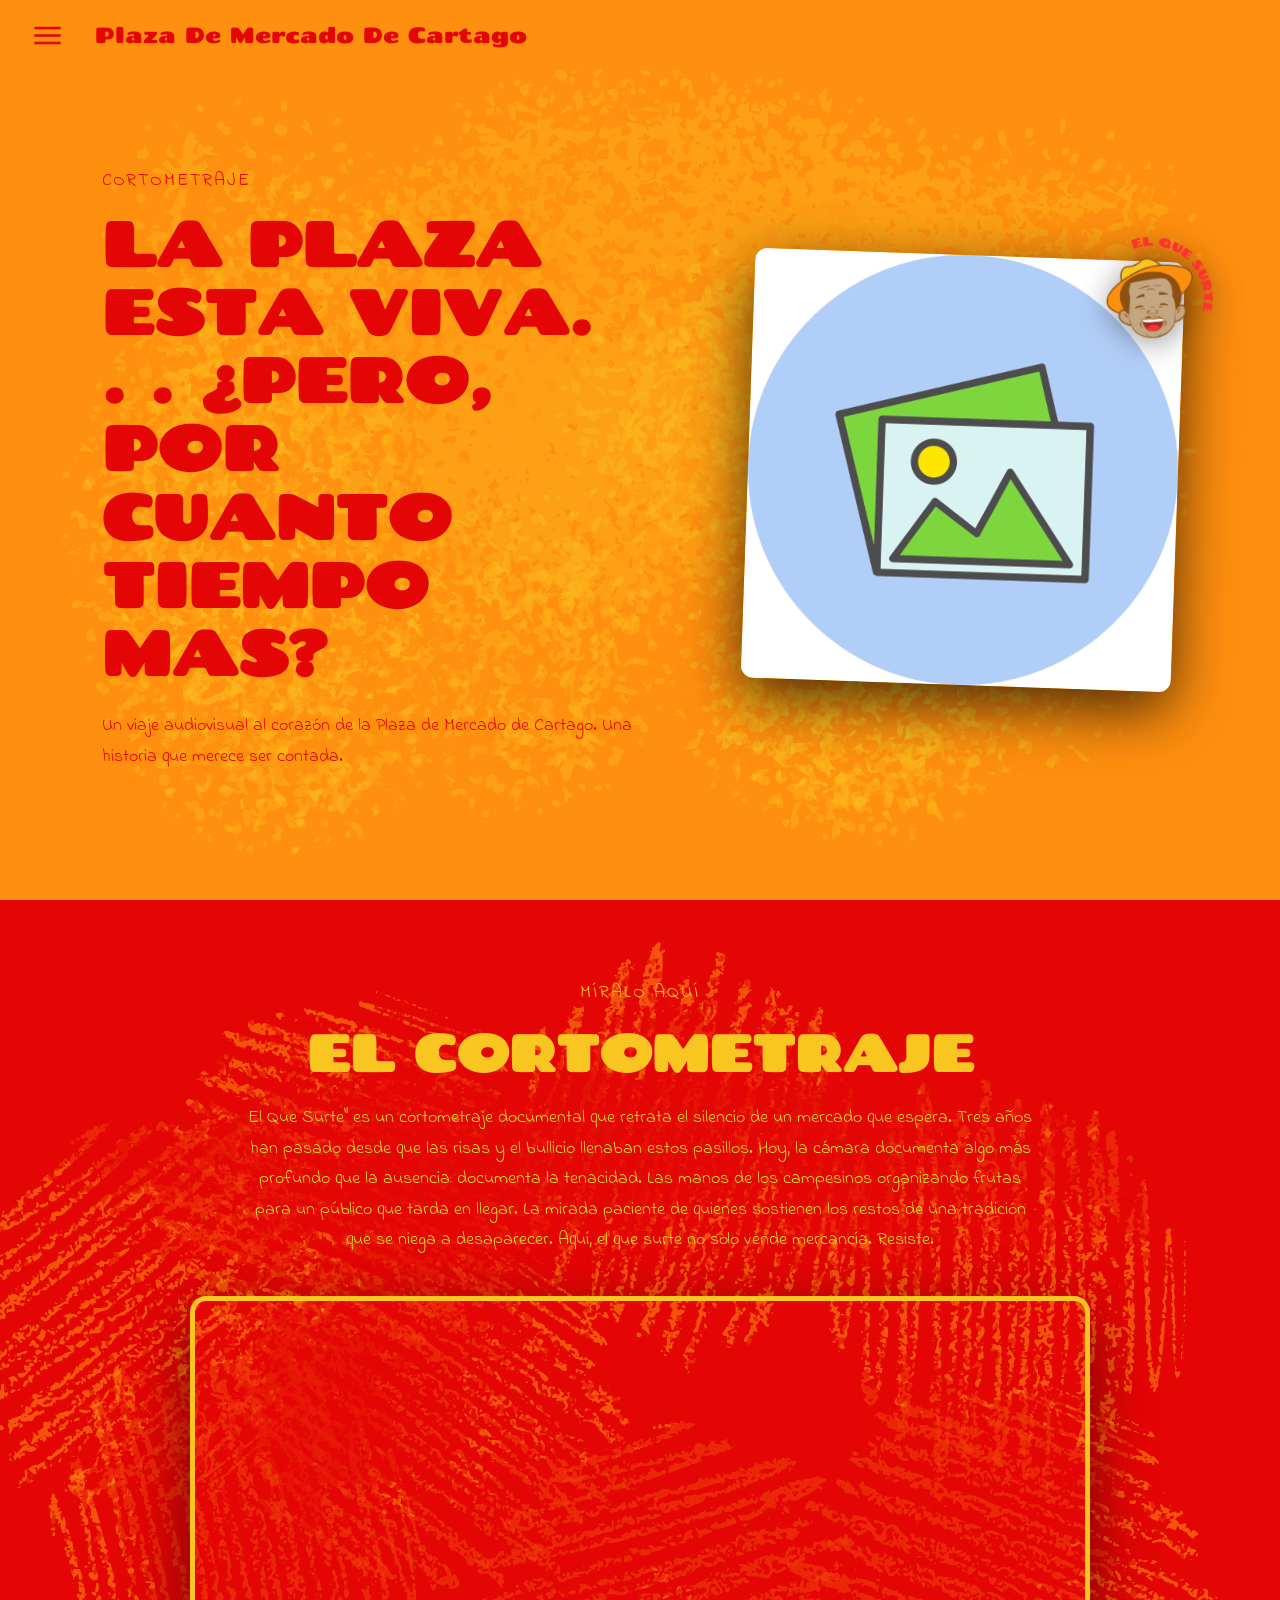
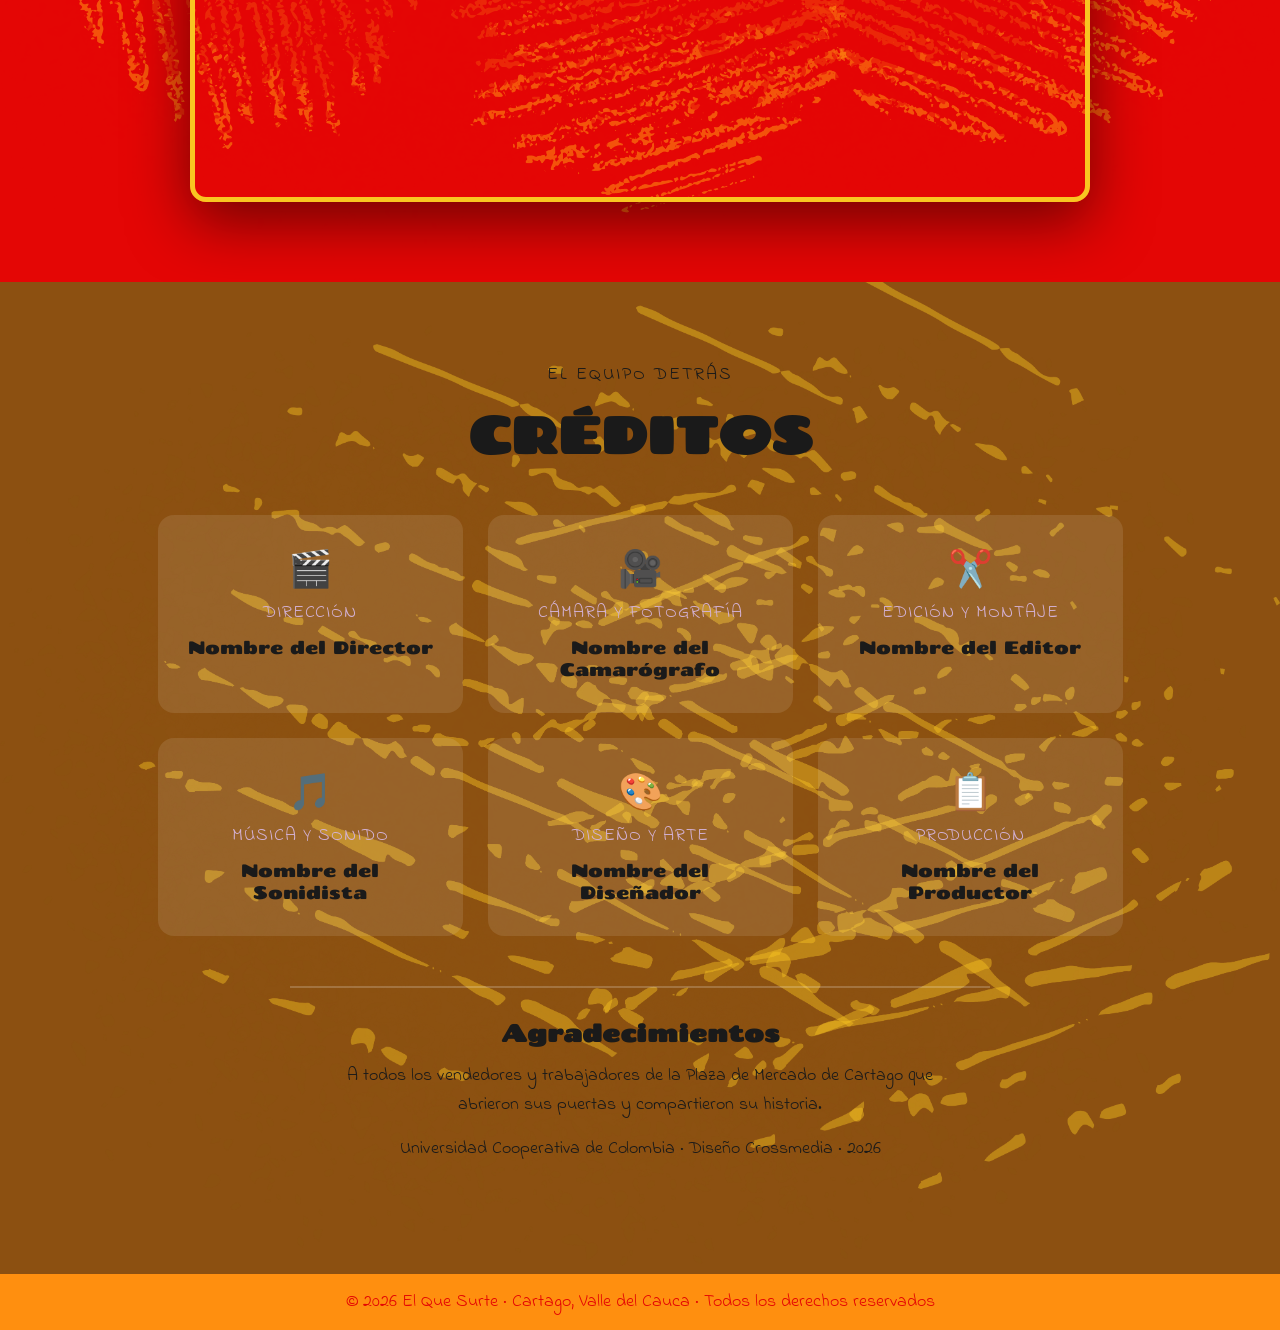
==== commit 35284472: "cambios y sinopsis de cortometraje" ====
--- a/cortometraje.html
+++ b/cortometraje.html
@@ -43,9 +43,7 @@
             <p class="corto-etiqueta">Míralo aquí</p>
             <h2>El Cortometraje</h2>
             <p class="corto-video-sinopsis">
-                Sinopsis del cortometraje. Describe brevemente 
-                de qué trata, el tono y lo que el espectador 
-                va a encontrar al verlo.
+                El Que Surte" es un cortometraje documental que retrata el silencio de un mercado que espera. Tres años han pasado desde que las risas y el bullicio llenaban estos pasillos. Hoy, la cámara documenta algo más profundo que la ausencia: documenta la tenacidad. Las manos de los campesinos organizando frutas para un público que tarda en llegar. La mirada paciente de quienes sostienen los restos de una tradición que se niega a desaparecer. Aquí, el que surte no solo vende mercancía. Resiste.
             </p>
         </div>
 
--- a/CSS/style.css
+++ b/CSS/style.css
@@ -63,7 +63,7 @@
 
 .bienvenida {
     font-family: var(--fuente-textos);
-    font-size: 17px;
+    font-size: 18px;
     color: var(--color-cafe);
     margin-bottom: 15px;
 }
@@ -78,7 +78,7 @@
 
 .descripcion {
     font-family: var(--fuente-textos);
-    font-size: 17px;
+    font-size: 18px;
     color: var(--color-cafe);
     margin-bottom: 30px;
     max-width: 400px;
@@ -381,6 +381,10 @@
     max-width: 50%;
 }
 
+.sinopsis .corto-etiqueta{
+    color: var(--color-amarillo-verde);
+}
+
 .sinopsis-contenido h2 {
     font-family: var(--fuente-titulos);
     font-size: clamp(28px, 4vw, 52px);
@@ -392,8 +396,8 @@
 
 .sinopsis-texto {
     font-family: var(--fuente-textos);
-    font-size: 17px;
-    color: var(--color-amarillo);
+    font-size: 18px;
+    color: var(--color-amarillo-verde);
     line-height: 1.7;
     margin-bottom: 18px;
 }
@@ -432,7 +436,7 @@
 
 .stat-label {
     font-family: var(--fuente-textos);
-    font-size: 14px;
+    font-size: 18px;
     color: var(--color-cafe);
 }
 
@@ -462,7 +466,7 @@
 
 .corto-etiqueta {
     font-family: var(--fuente-textos);
-    font-size: 16px;
+    font-size: 18px;
     color: var(--color-amarillo);
     margin-bottom: 15px;
     letter-spacing: 2px;
@@ -480,7 +484,7 @@
 
 .corto-texto {
     font-family: var(--fuente-textos);
-    font-size: 17px;
+    font-size: 18px;
     color: var(--color-amarillo);
     line-height: 1.7;
     margin-bottom: 18px;
@@ -621,14 +625,14 @@
 
 .testimonio-info h3 {
     font-family: var(--fuente-titulos);
-    font-size: 20px;
+    font-size: 22px;
     color: var(--color-cafe);
     margin-bottom: 8px;
 }
 
 .testimonio-info p {
     font-family: var(--fuente-textos);
-    font-size: 15px;
+    font-size: 18px;
     color: var(--color-cafe);
 }
 
@@ -763,7 +767,7 @@
 
 .form-input {
     font-family: var(--fuente-textos);
-    font-size: 16px;
+    font-size: 18px;
     padding: 12px 16px;
     border: 2px solid var(--color-lila);
     border-radius: 8px;
@@ -778,7 +782,7 @@
 
 .form-textarea {
     font-family: var(--fuente-textos);
-    font-size: 16px;
+    font-size: 18px;
     padding: 12px 16px;
     border: 2px solid var(--color-lila);
     border-radius: 8px;
@@ -854,13 +858,13 @@
 
 .contacto-titulo {
     font-family: var(--fuente-titulos);
-    font-size: 14px;
+    font-size: 15px;
     color: var(--color-naranja);
 }
 
 .contacto-dato {
     font-family: var(--fuente-textos);
-    font-size: 16px;
+    font-size: 18px;
     color: #333;
 }
 
@@ -873,7 +877,7 @@
 
 .footer p {
     font-family: var(--fuente-textos);
-    font-size: 15px;
+    font-size: 18px;
     color: var(--color-rojo);
 }
 
--- a/CSS/style_cortometraje.css
+++ b/CSS/style_cortometraje.css
@@ -23,15 +23,15 @@
 
 /*HEADER*/
 .header-corto {
-    background: var(--color-cafe);
+    background: var(--color-naranja);
 }
 
 .header-corto .logo h1 {
-    color: var(--color-amarillo);
+    color: var(--color-rojo);
 }
 
 .header-corto .btn-menu label {
-    color: var(--color-amarillo);
+    color: var(--color-rojo);
 }
 
 /*HERO*/
@@ -42,8 +42,8 @@
     justify-content: space-between;
     min-height: 100vh;
     padding: 100px 8% 60px;
-    background: var(--color-cafe);
-    background-image: url(/IMG/Fondo_Cafe_Amarillo.png);
+    background: var(--color-naranja);
+    background-image: url(/IMG/Fondo_Naranja.png);
     background-size: cover;
     background-position: center;
     gap: 60px;
@@ -70,13 +70,13 @@
 }
 
 .corto-hero-contenido .corto-etiqueta {
-    color: var(--color-amarillo);
+    color: var(--color-rojo);
 }
 
 .corto-hero-contenido h1 {
     font-family: var(--fuente-titulos);
     font-size: clamp(32px, 5vw, 62px);
-    color: var(--color-naranja);
+    color: var(--color-rojo);
     line-height: 1.1;
     margin-bottom: 25px;
     text-transform: uppercase;
@@ -85,7 +85,7 @@
 .corto-hero-texto {
     font-family: var(--fuente-textos);
     font-size: 18px;
-    color: var(--color-amarillo-verde);
+    color: var(--color-rojo);
     line-height: 1.7;
 }
 
@@ -232,7 +232,7 @@
 }
 
 .creditos-header .corto-etiqueta {
-    color: var(--color-amarillo);
+    color: #1a1a1a;
 }
 
 .creditos-header h2 {
@@ -278,7 +278,7 @@
 
 .credito-rol {
     font-family: var(--fuente-textos);
-    font-size: 14px;
+    font-size: 18px;
     color: var(--color-lila);
     letter-spacing: 1px;
     text-transform: uppercase;
@@ -303,13 +303,13 @@
 .creditos-agradecimientos h3 {
     font-family: var(--fuente-titulos);
     font-size: 24px;
-    color: var(--color-amarillo);
+    color: #1a1a1a;
 }
 
 .creditos-agradecimientos p {
     font-family: var(--fuente-textos);
-    font-size: 16px;
-    color: var(--color-amarillo-verde);
+    font-size: 18px;
+    color: #1a1a1a;
     line-height: 1.6;
 }
 
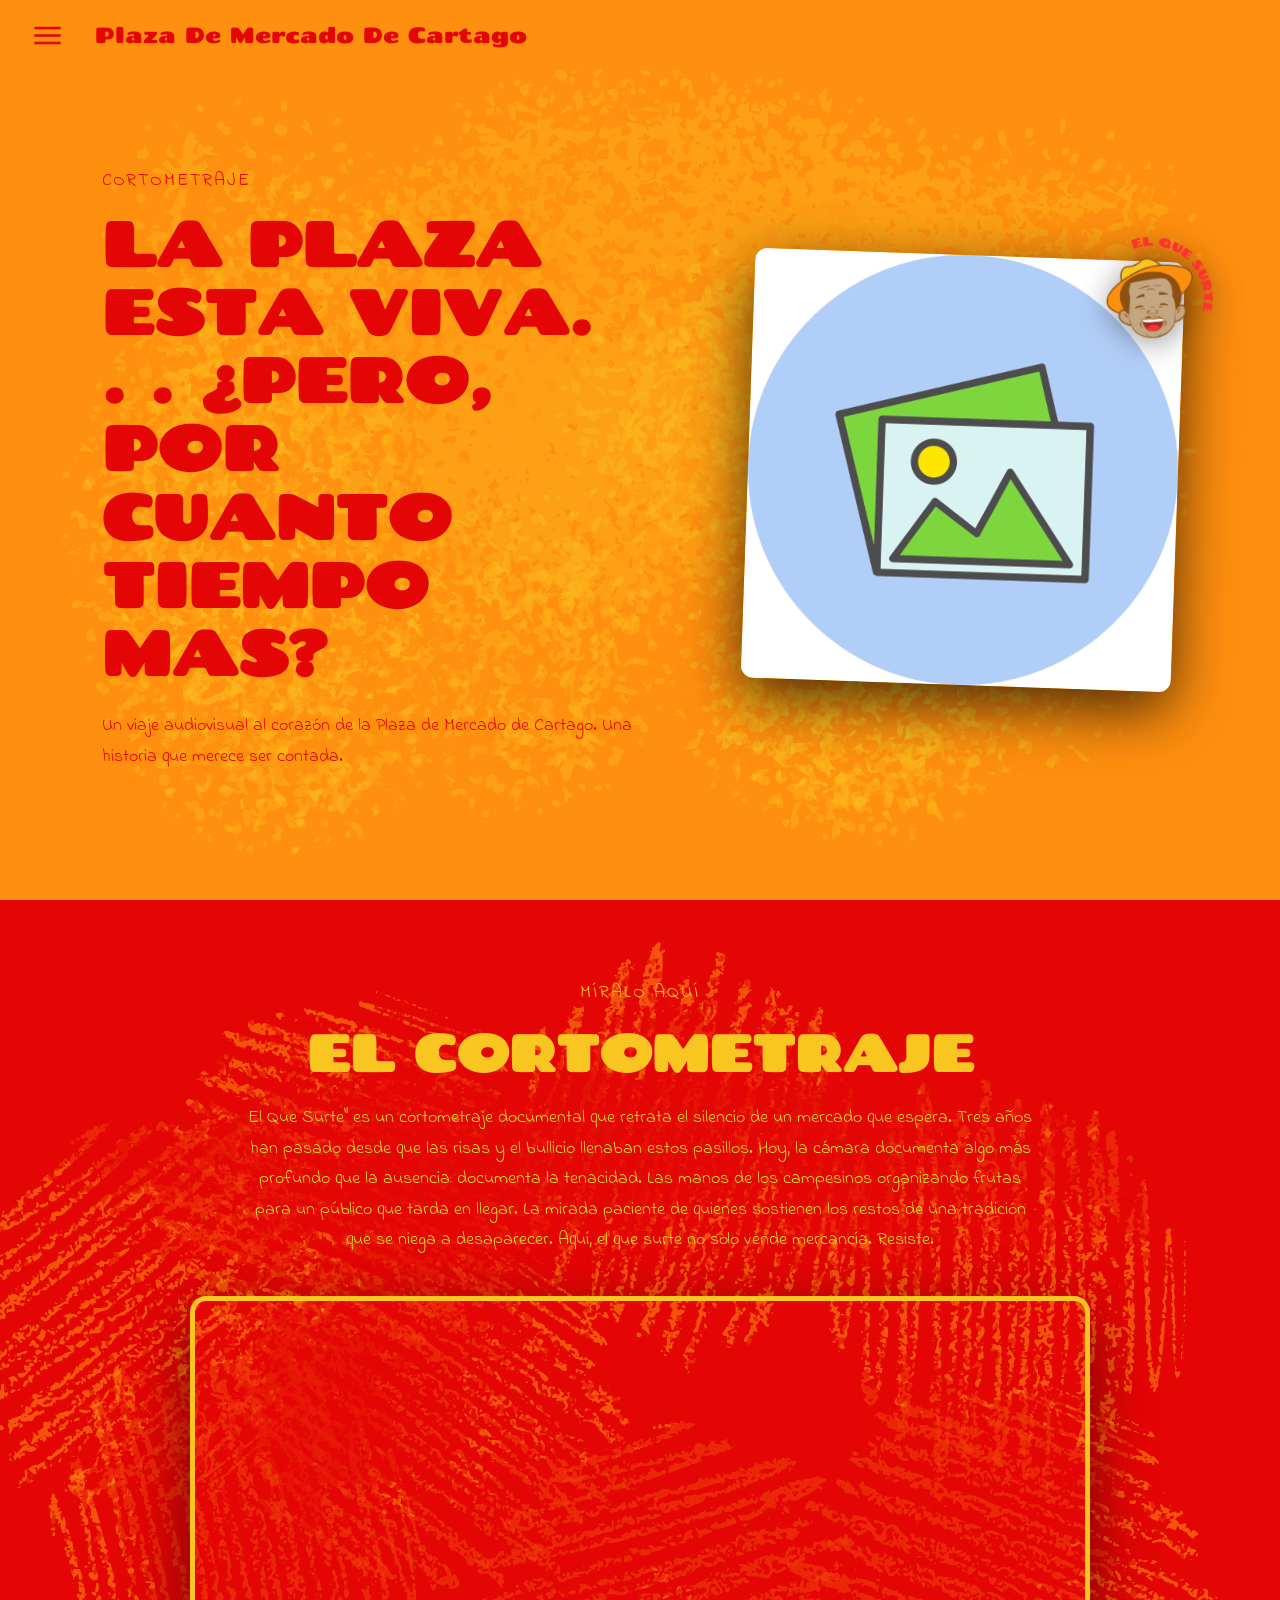
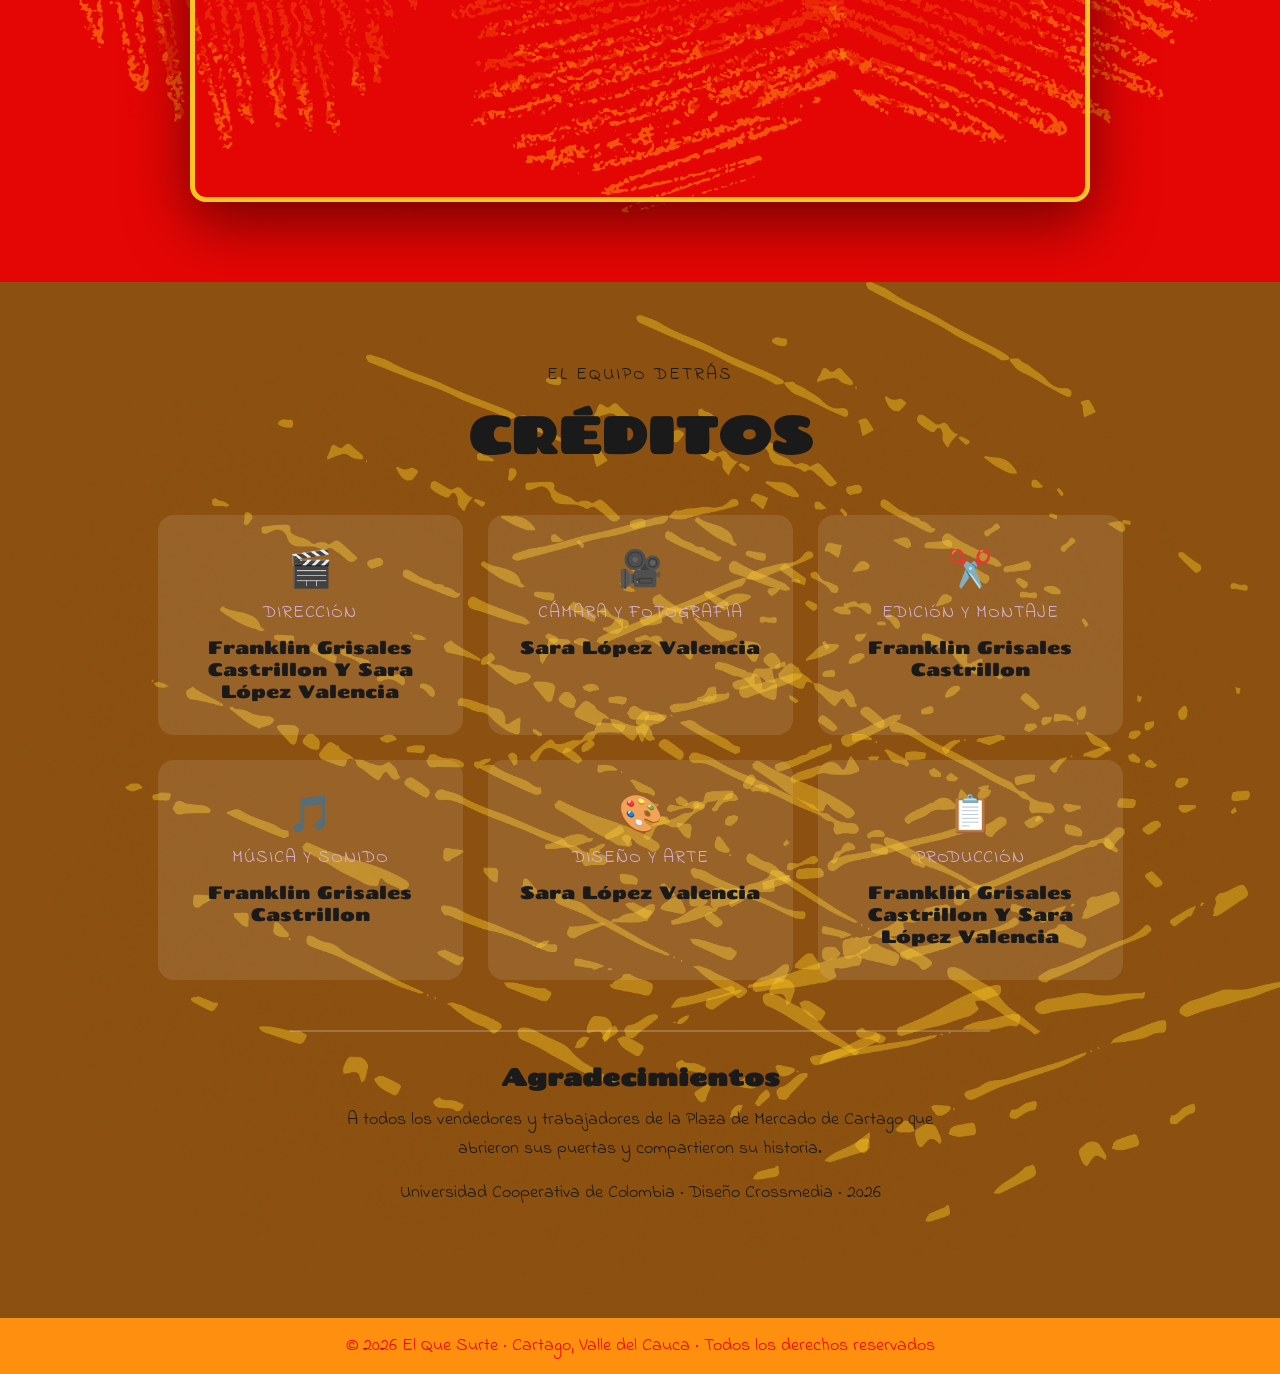
==== commit bc6e9a37: "cambios en creditos" ====
--- a/cortometraje.html
+++ b/cortometraje.html
@@ -69,37 +69,37 @@
             <div class="credito-card animar">
                 <span class="credito-icono">🎬</span>
                 <p class="credito-rol">Dirección</p>
-                <p class="credito-nombre">Nombre del Director</p>
+                <p class="credito-nombre">Franklin Grisales Castrillon Y Sara López Valencia</p>
             </div>
 
             <div class="credito-card animar">
                 <span class="credito-icono">🎥</span>
                 <p class="credito-rol">Cámara y Fotografía</p>
-                <p class="credito-nombre">Nombre del Camarógrafo</p>
+                <p class="credito-nombre">Sara López Valencia</p>
             </div>
 
             <div class="credito-card animar">
                 <span class="credito-icono">✂️</span>
                 <p class="credito-rol">Edición y Montaje</p>
-                <p class="credito-nombre">Nombre del Editor</p>
+                <p class="credito-nombre">Franklin Grisales Castrillon</p>
             </div>
 
             <div class="credito-card animar">
                 <span class="credito-icono">🎵</span>
                 <p class="credito-rol">Música y Sonido</p>
-                <p class="credito-nombre">Nombre del Sonidista</p>
+                <p class="credito-nombre">Franklin Grisales Castrillon</p>
             </div>
 
             <div class="credito-card animar">
                 <span class="credito-icono">🎨</span>
                 <p class="credito-rol">Diseño y Arte</p>
-                <p class="credito-nombre">Nombre del Diseñador</p>
+                <p class="credito-nombre">Sara López Valencia</p>
             </div>
 
             <div class="credito-card animar">
                 <span class="credito-icono">📋</span>
                 <p class="credito-rol">Producción</p>
-                <p class="credito-nombre">Nombre del Productor</p>
+                <p class="credito-nombre">Franklin Grisales Castrillon Y Sara López Valencia</p>
             </div>
 
         </div>
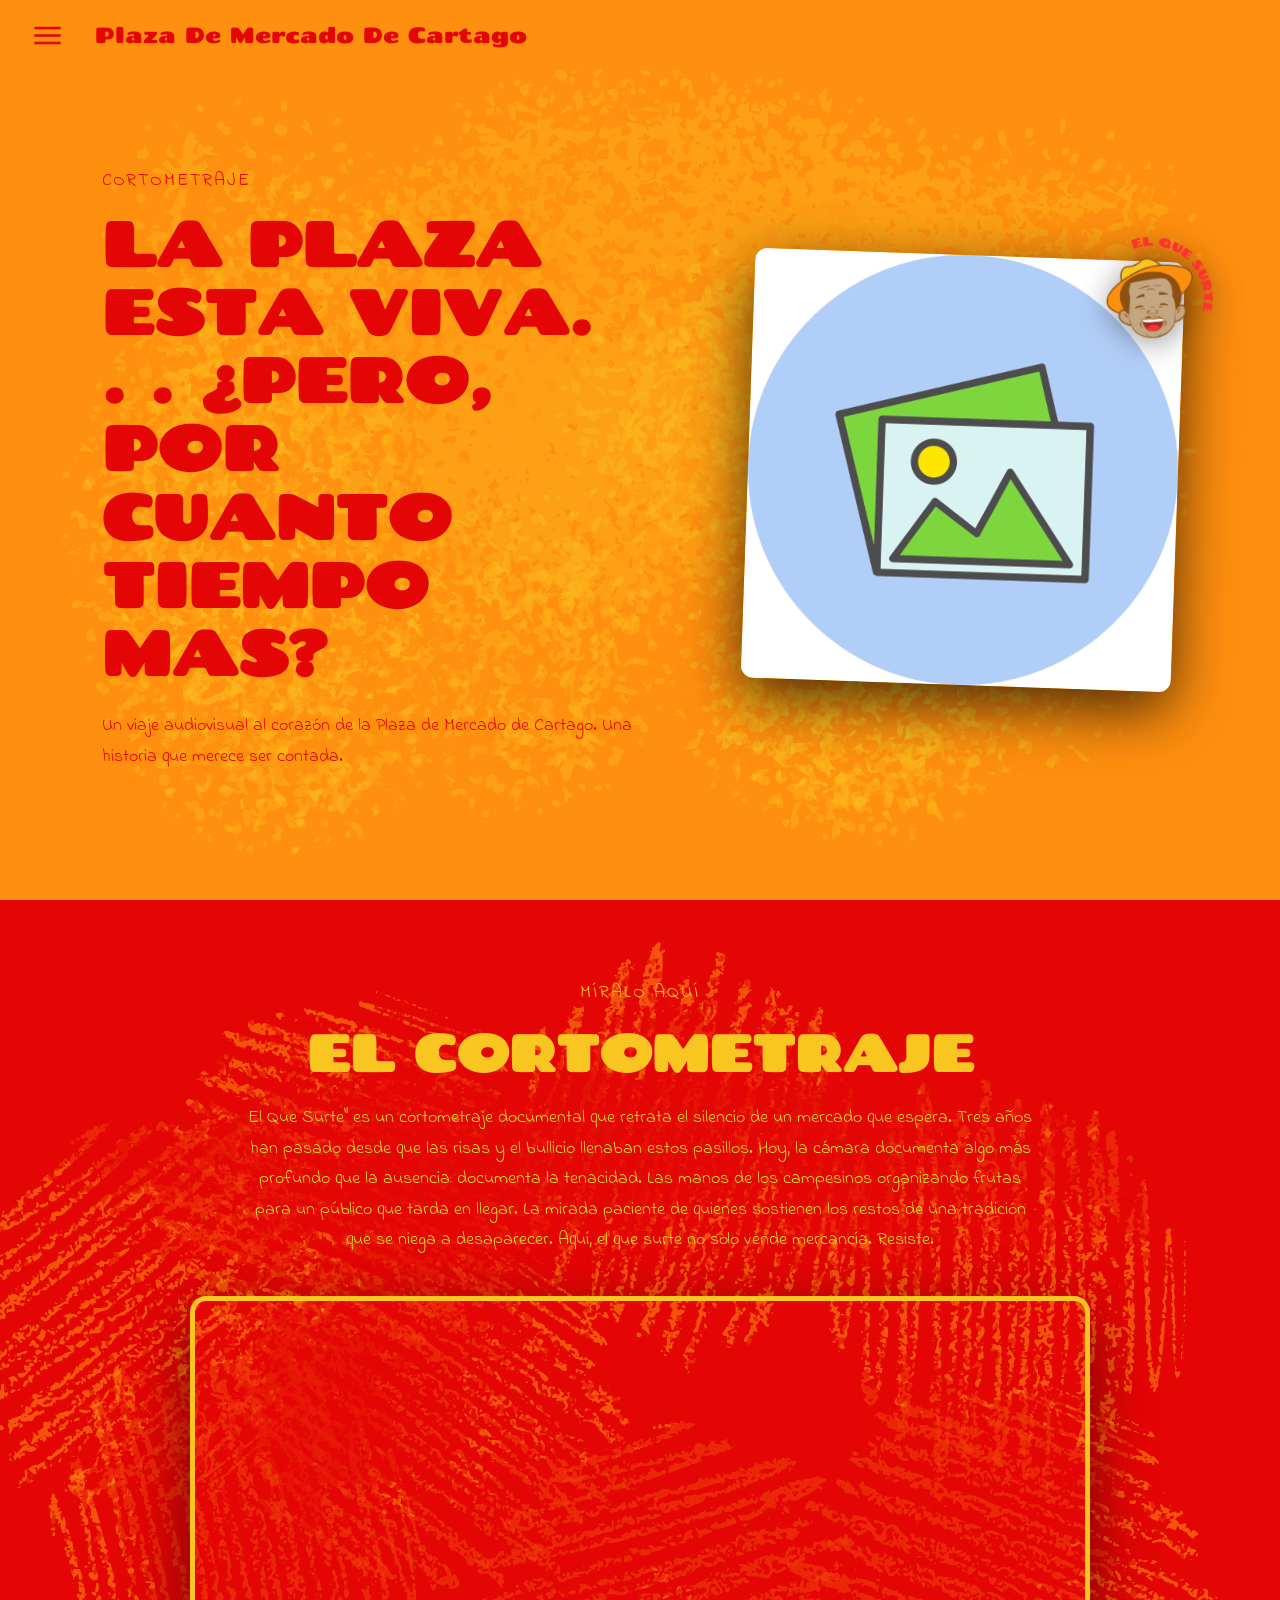
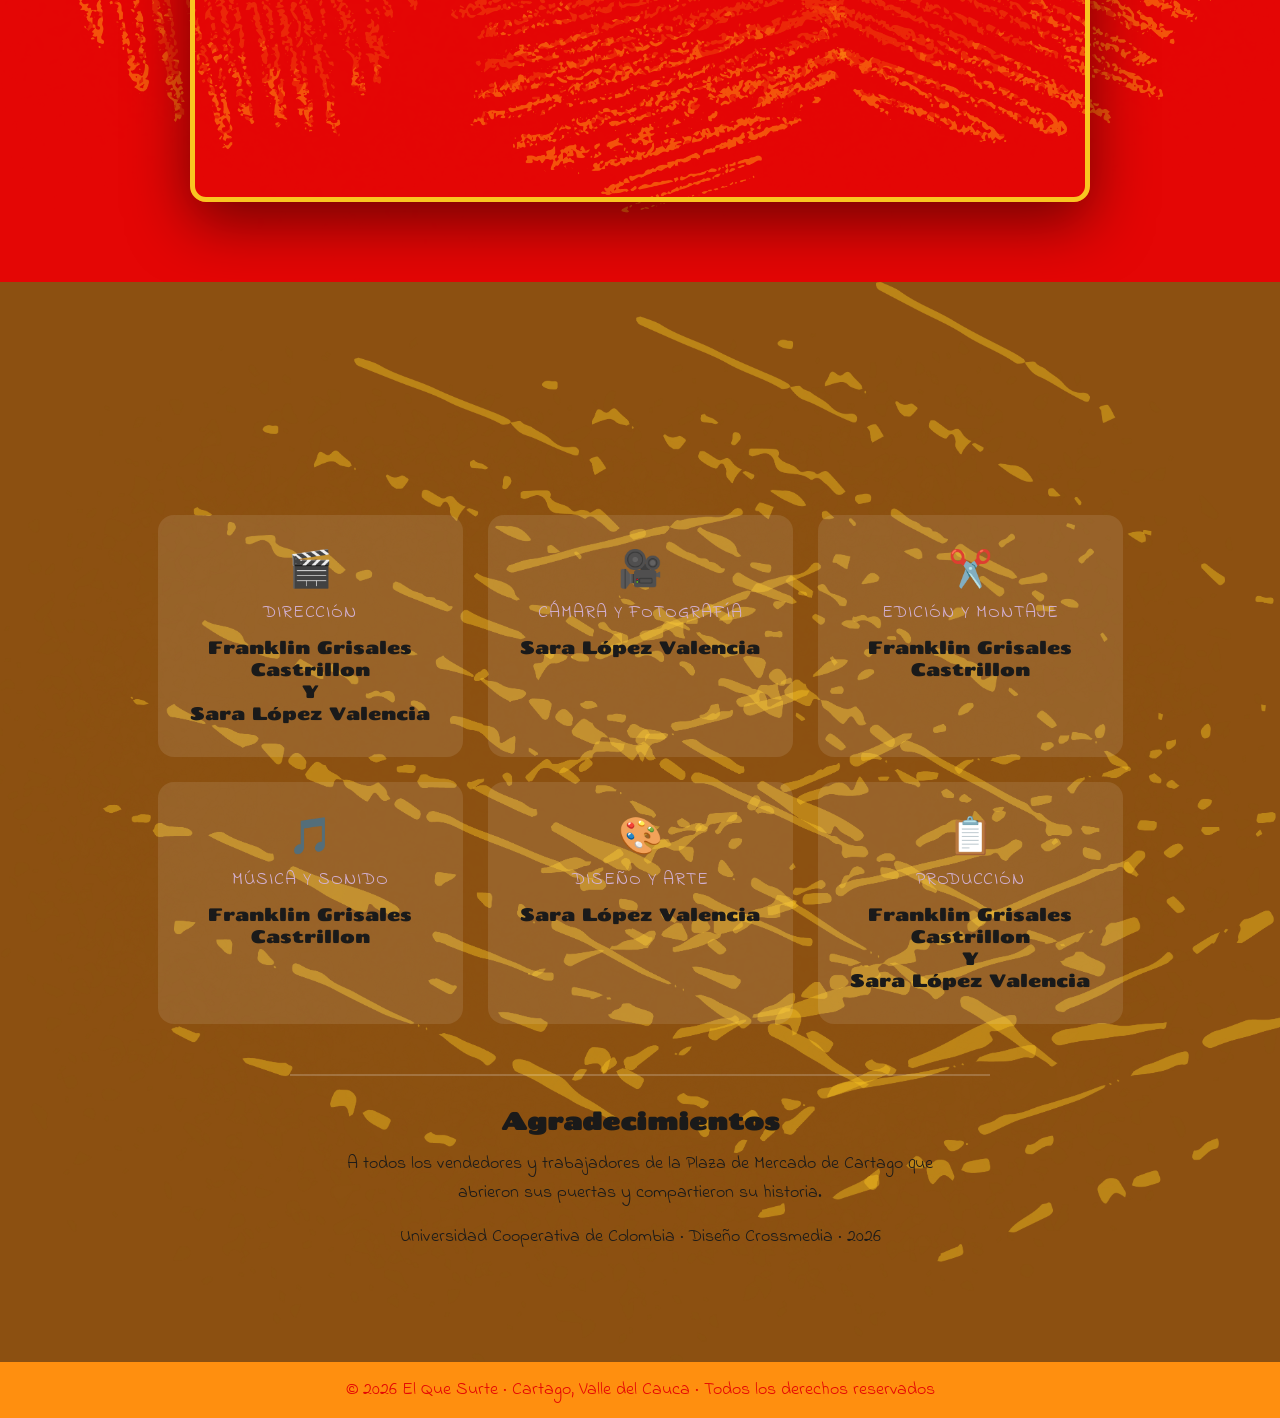
==== commit d266372b: "cambios creditos" ====
--- a/cortometraje.html
+++ b/cortometraje.html
@@ -69,7 +69,7 @@
             <div class="credito-card animar">
                 <span class="credito-icono">🎬</span>
                 <p class="credito-rol">Dirección</p>
-                <p class="credito-nombre">Franklin Grisales Castrillon Y Sara López Valencia</p>
+                <p class="credito-nombre">Franklin Grisales Castrillon <br> Y <br> Sara López Valencia</p>
             </div>
 
             <div class="credito-card animar">
@@ -99,7 +99,7 @@
             <div class="credito-card animar">
                 <span class="credito-icono">📋</span>
                 <p class="credito-rol">Producción</p>
-                <p class="credito-nombre">Franklin Grisales Castrillon Y Sara López Valencia</p>
+                <p class="credito-nombre">Franklin Grisales Castrillon <br> Y <br> Sara López Valencia</p>
             </div>
 
         </div>
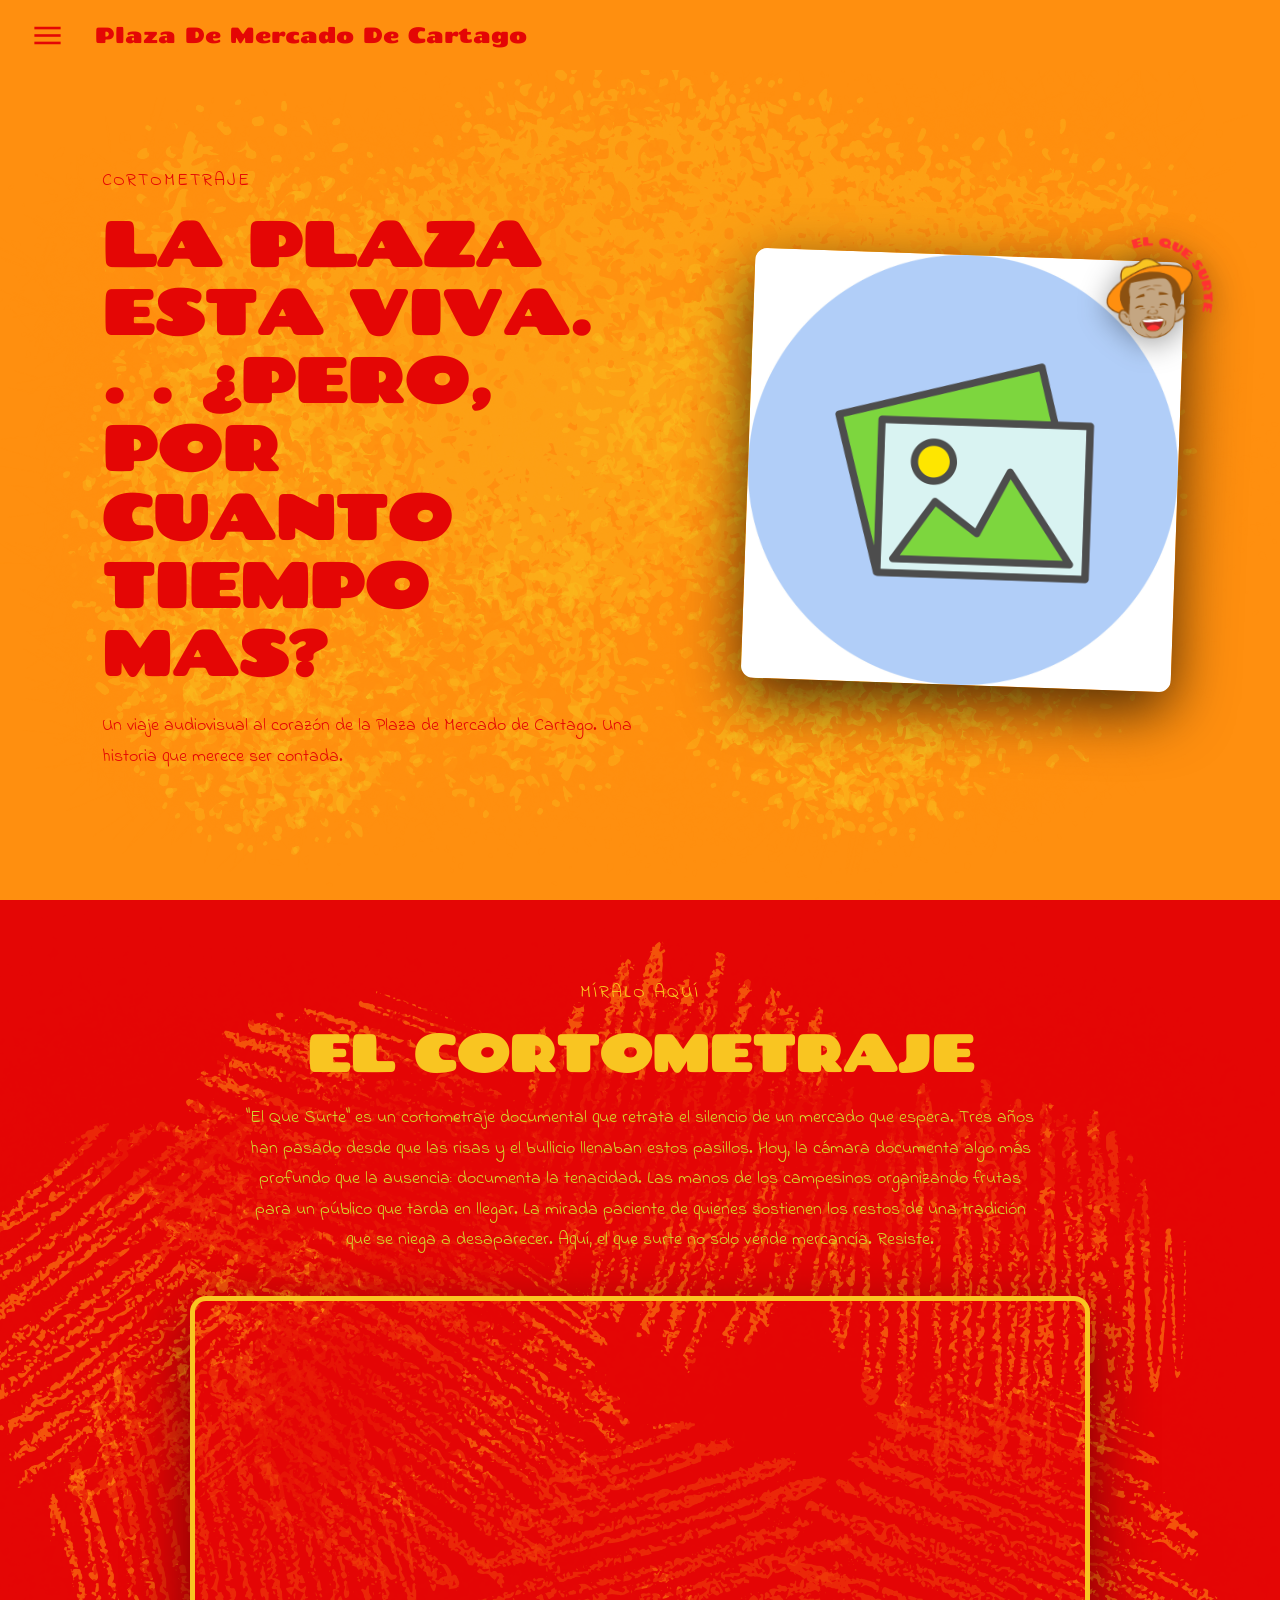
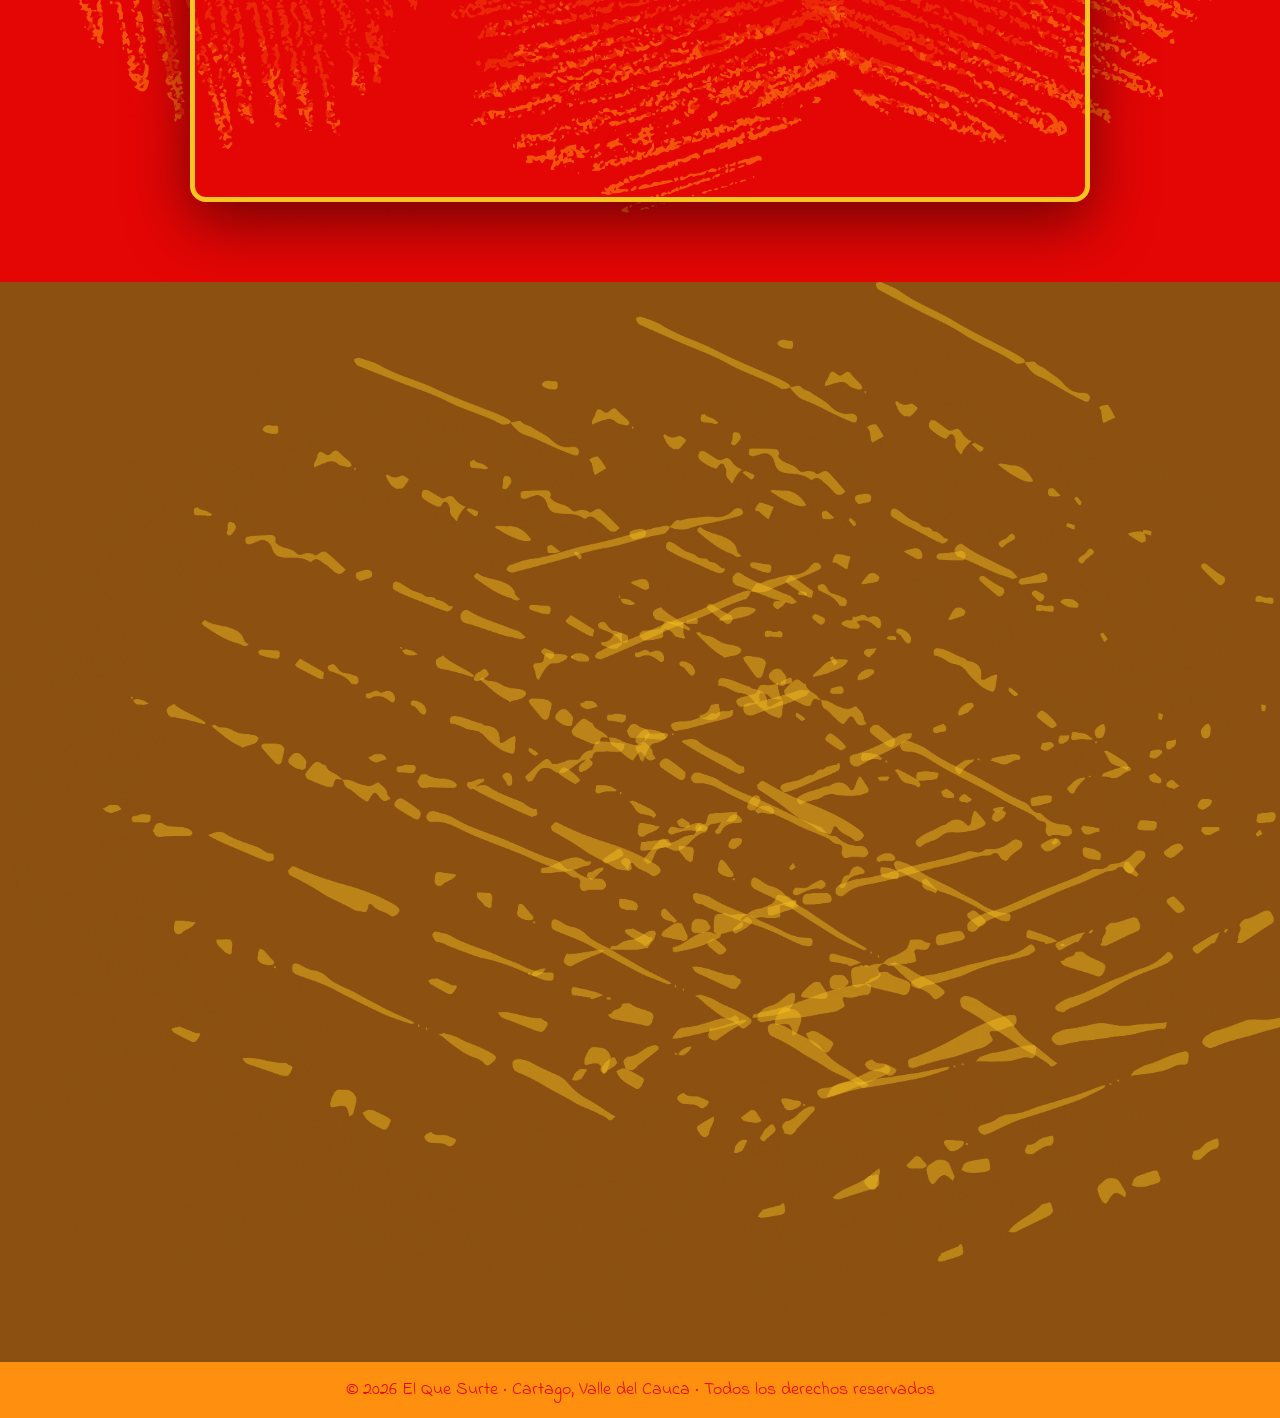
==== commit 65223471: "comillas" ====
--- a/cortometraje.html
+++ b/cortometraje.html
@@ -43,7 +43,7 @@
             <p class="corto-etiqueta">Míralo aquí</p>
             <h2>El Cortometraje</h2>
             <p class="corto-video-sinopsis">
-                El Que Surte" es un cortometraje documental que retrata el silencio de un mercado que espera. Tres años han pasado desde que las risas y el bullicio llenaban estos pasillos. Hoy, la cámara documenta algo más profundo que la ausencia: documenta la tenacidad. Las manos de los campesinos organizando frutas para un público que tarda en llegar. La mirada paciente de quienes sostienen los restos de una tradición que se niega a desaparecer. Aquí, el que surte no solo vende mercancía. Resiste.
+                "El Que Surte" es un cortometraje documental que retrata el silencio de un mercado que espera. Tres años han pasado desde que las risas y el bullicio llenaban estos pasillos. Hoy, la cámara documenta algo más profundo que la ausencia: documenta la tenacidad. Las manos de los campesinos organizando frutas para un público que tarda en llegar. La mirada paciente de quienes sostienen los restos de una tradición que se niega a desaparecer. Aquí, el que surte no solo vende mercancía. Resiste.
             </p>
         </div>
 
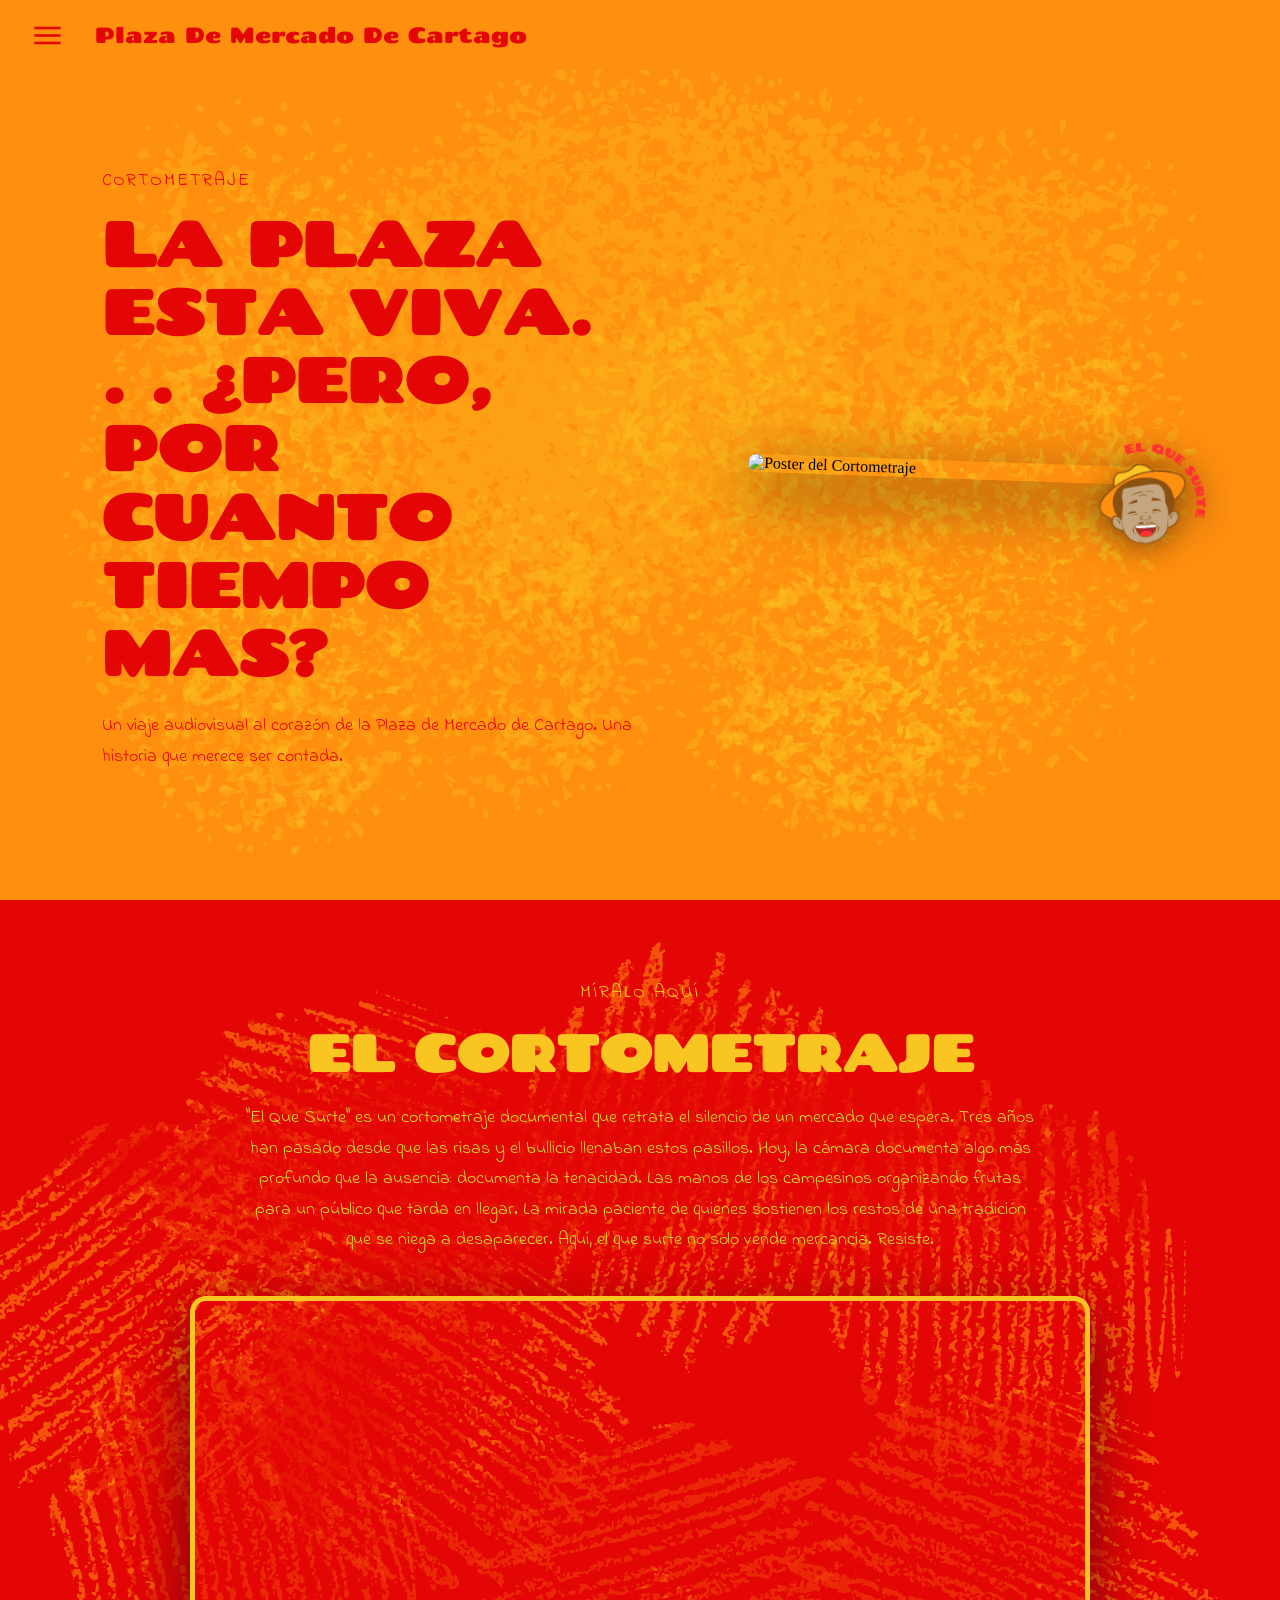
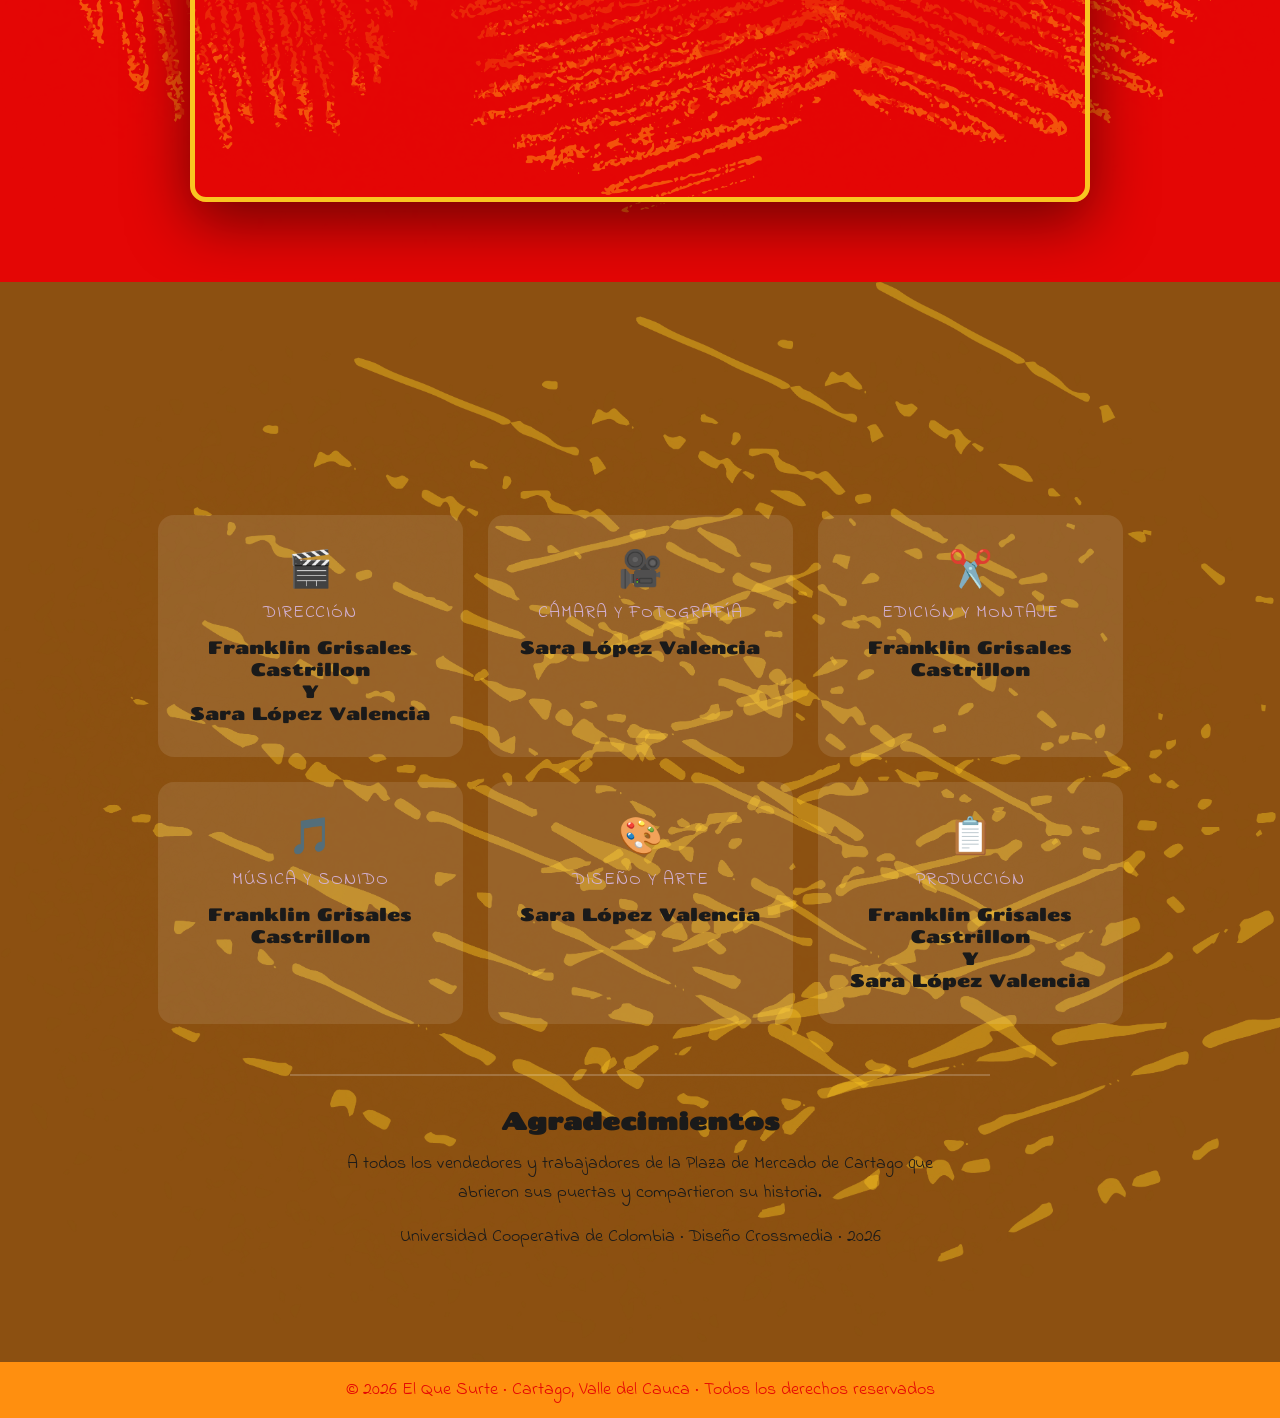
==== commit 692a1a0b: "foto apartado cortometraje" ====
--- a/cortometraje.html
+++ b/cortometraje.html
@@ -33,7 +33,7 @@
             </p>
         </div>
         <div class="corto-hero-poster animar-derecha">
-            <img src="IMG/Imagen.jpg" alt="Poster del Cortometraje">
+            <img src="IMG/Cortometraje.jpg" alt="Poster del Cortometraje">
             <img src="IMG/logo_png.png" alt="El Que Surte" class="poster-sticker">
         </div>
     </section>
